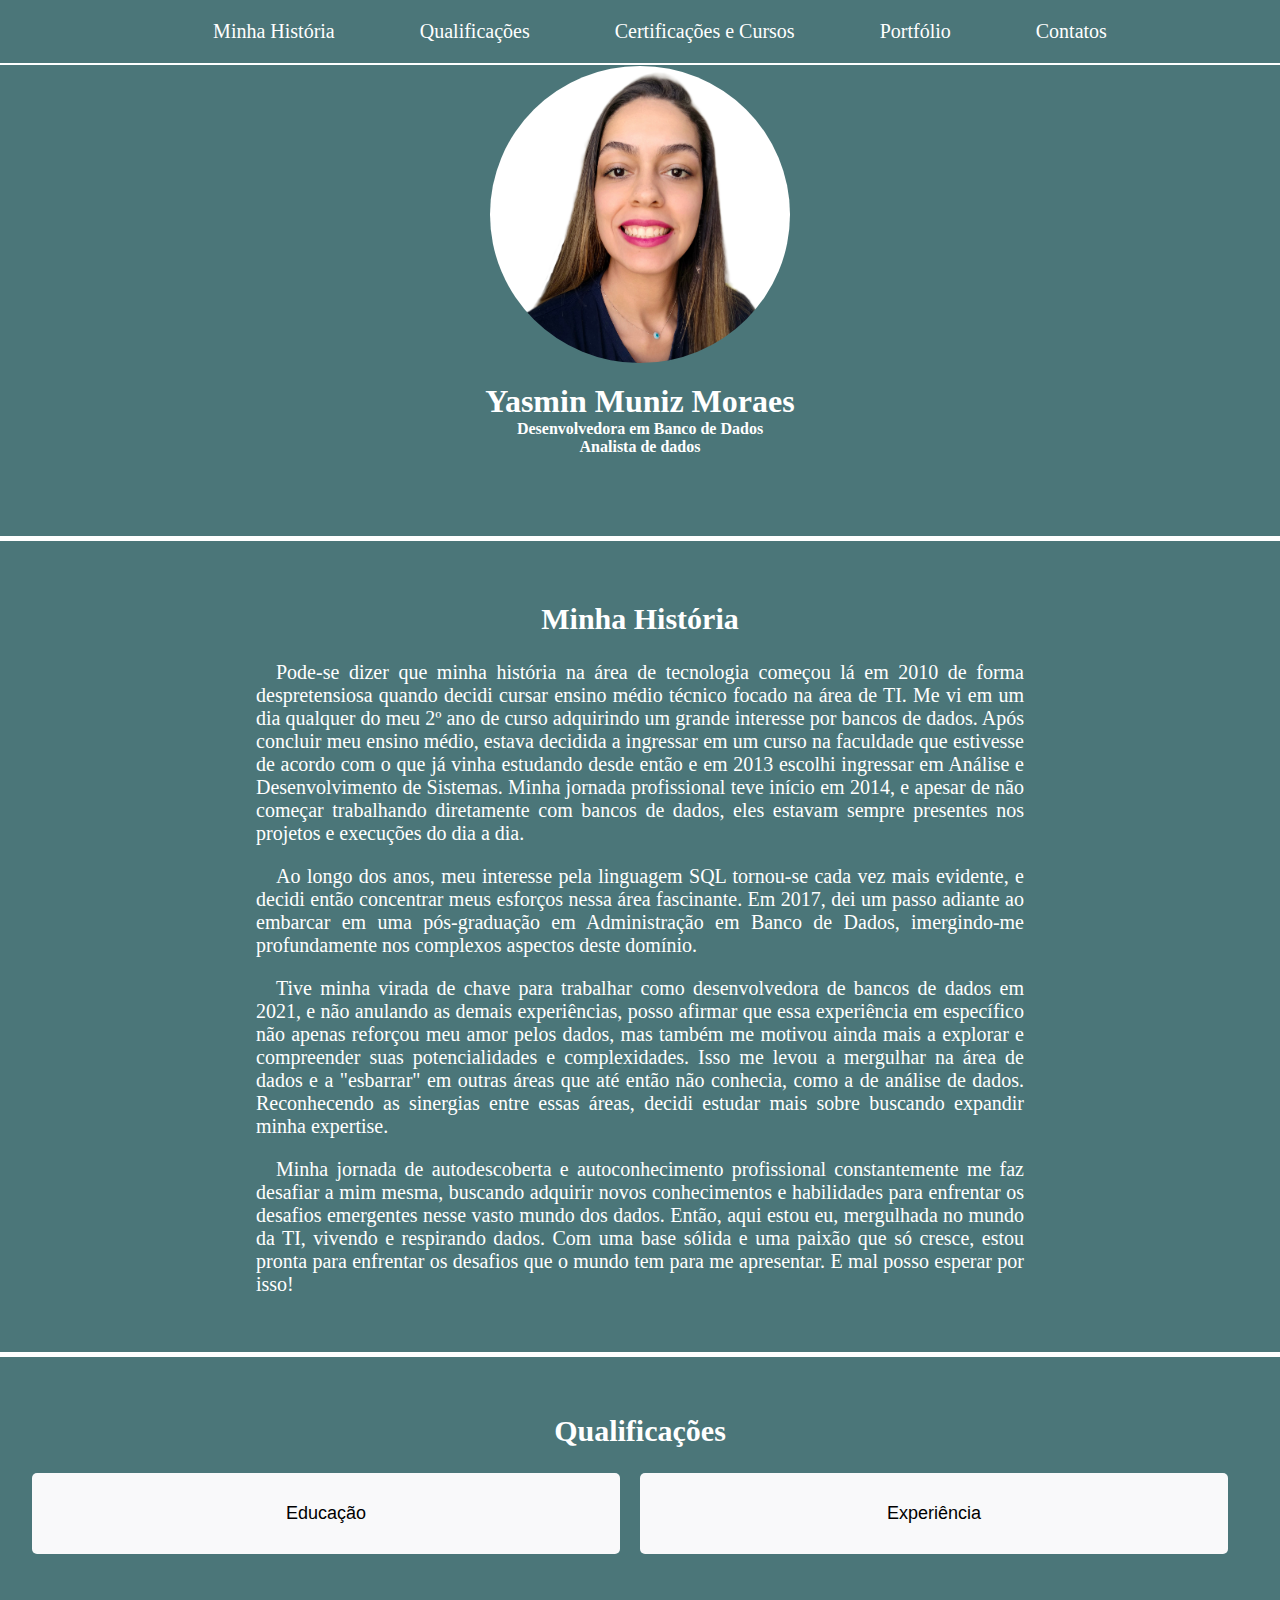
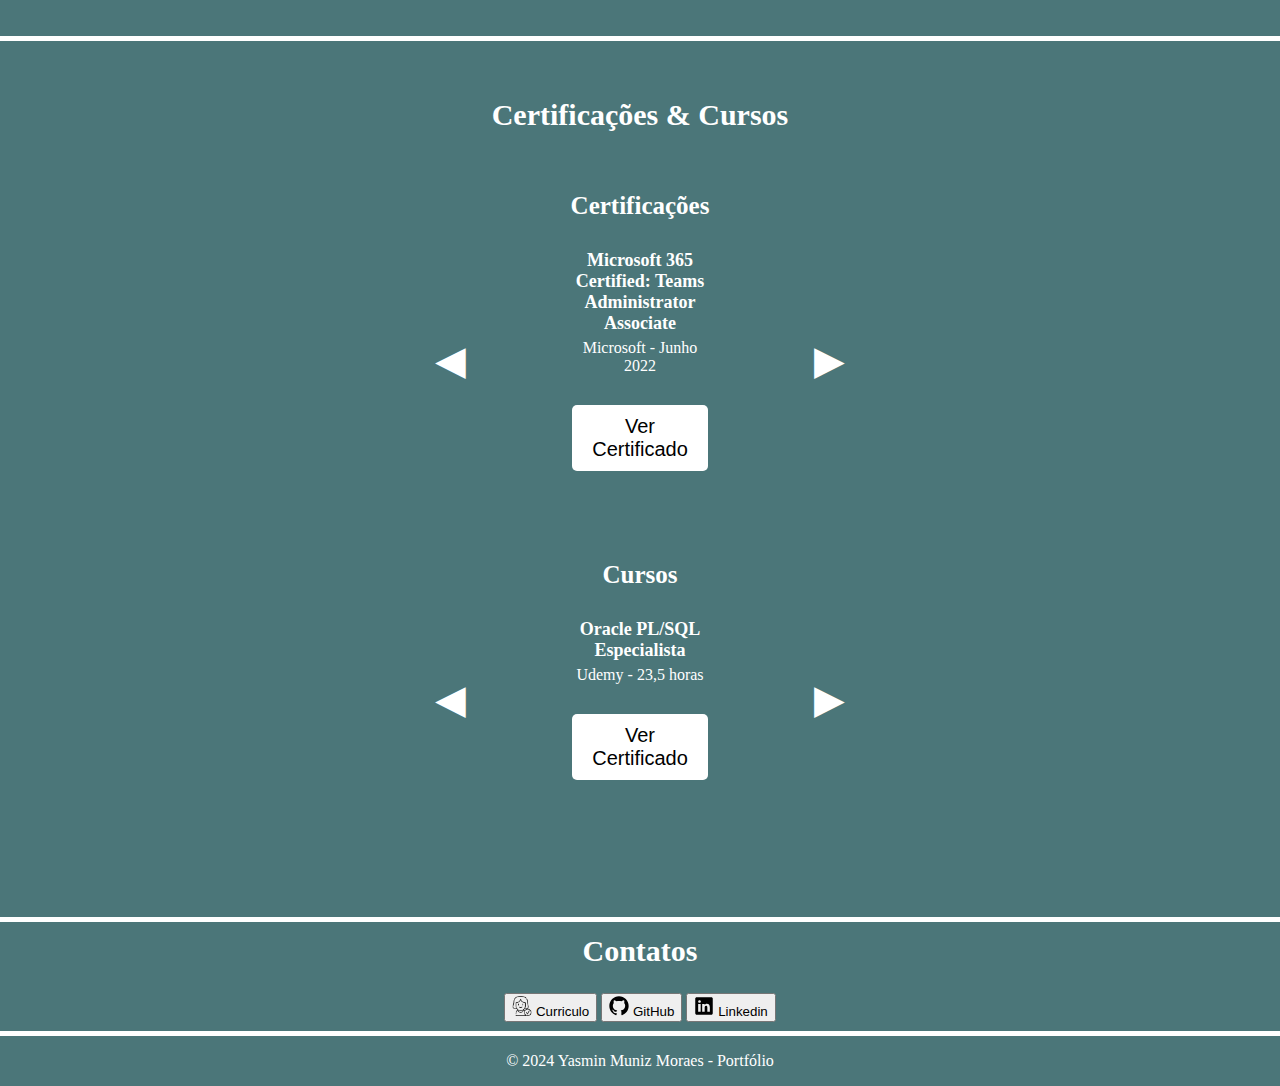
==== index.html @ 5173d624 "atualizacao 19/06/2024" ====
<!DOCTYPE html>
<html lang="pt-br">
        <head>
            <script src="script.js"></script>
            <link rel="stylesheet" href="animacao.css">
            <link rel="stylesheet" href="https://cdnjs.cloudflare.com/ajax/libs/font-awesome/6.0.0-beta3/css/all.min.css" integrity="sha384-gUD6e8Ztd3Axp4uprLsNLVVBzI1jEEXzrJEy5ZZBmKib8L1O6j3kQTVusPpF0rtX" crossorigin="anonymous">
            <meta charset="UTF-8">
            <meta name="viewport" content="width=device-width, initial-scale=1.0">
            <title>Yasmin Muniz - Portfólio</title>
        </head>
        <body> 
            <header>
                <img src="Imagens/fotoperfil.jpg" alt="Foto de Perfil">
                <h1>Yasmin Muniz Moraes</h1> 
                <p> <b> Desenvolvedora em Banco de Dados </b></p>
                <p> <b> Analista de dados </b></p>
            </header>

            

                        <!-- MENU TOPO -->
                <nav id="navbar">
                    <a href="#about">Minha História</a>
                    <a href="#qualificacoes">Qualificações</a>
                    <a href="#certificados_cursos">Certificações e Cursos</a>
                    <a href="#portfolio">Portfólio</a>
                    <a href="#contact">Contatos</a> 
                </nav>
            <section>
            </section>


                <!-- PAGINA INICIAL -->
            <section id="about">
                <div class="about-wrapper">
                    <h2>Minha História</h2>
                    <p>Pode-se dizer que minha história na área de tecnologia começou lá em 2010 de forma despretensiosa quando decidi cursar ensino médio técnico focado na área de TI. Me vi em um dia qualquer do meu 2º ano de curso adquirindo um grande interesse por bancos de dados. Após concluir meu ensino médio, estava decidida a ingressar em um curso na faculdade que estivesse de acordo com o que já vinha estudando desde então e em 2013 escolhi ingressar em Análise e Desenvolvimento de Sistemas. Minha jornada profissional teve início em 2014, e apesar de não começar trabalhando diretamente com bancos de dados, eles estavam sempre presentes nos projetos e execuções do dia a dia.</p>
                    <p>Ao longo dos anos, meu interesse pela linguagem SQL tornou-se cada vez mais evidente, e decidi então concentrar meus esforços nessa área fascinante. Em 2017, dei um passo adiante ao embarcar em uma pós-graduação em Administração em Banco de Dados, imergindo-me profundamente nos complexos aspectos deste domínio.</p>
                    <p>Tive minha virada de chave para trabalhar como desenvolvedora de bancos de dados em 2021, e não anulando as demais experiências, posso afirmar que essa experiência em específico não apenas reforçou meu amor pelos dados, mas também me motivou ainda mais a explorar e compreender suas potencialidades e complexidades. Isso me levou a mergulhar na área de dados e a "esbarrar" em outras áreas que até então não conhecia, como a de análise de dados. Reconhecendo as sinergias entre essas áreas, decidi estudar mais sobre buscando expandir minha expertise.</p>
                    <p>Minha jornada de autodescoberta e autoconhecimento profissional constantemente me faz desafiar a mim mesma, buscando adquirir novos conhecimentos e habilidades para enfrentar os desafios emergentes nesse vasto mundo dos dados. Então, aqui estou eu, mergulhada no mundo da TI, vivendo e respirando dados. Com uma base sólida e uma paixão que só cresce, estou pronta para enfrentar os desafios que o mundo tem para me apresentar. E mal posso esperar por isso!</p>
                 </div>
            </section>
        

    
            <!-- QUALIFICACOES -->
            <section id="qualificacoes"> 
                <h2>Qualificações</h2>
                <div class="botoes-container">
                    <button class="botao-educacional" onclick="toggleEducacao()">Educação</button>
                    <button class="botao-experiencia" onclick="toggleExperiencia()">Experiência</button>
                </div>
                <div id="conteudo-educacao" style="display: none;">
                    <div class="qualificacoes-container">
                        <h3> <li>Pós Graduação em Administração em Banco de Dados</li></h3>
                        <h4><span>Universidade Estácio de Sá | 2017 – 2019</span></h4>
                    </div>
                    <div class="qualificacoes-container">
                        <h3> <li>Ensino Superior em Análise e Desenvolvimento de Sistemas</li></h3>
                        <h4><span>Universidade Estácio de Sá | 2013 – 2015</span></h4>
                    </div>
                    <div class="qualificacoes-container">
                        <h3> <li>Ensino Médio em Técnico em Informática</li></h3>
                        <h4><span>Colégio Luso Carioca | 2010 – 2012</span></h4>
                    </div>
                </div>     
                <!-- Conteúdo da Experiência -->
                <div id="conteudo-experiencia" style="display: none;">
                    <div class="qualificacoes-container"> 
                        <h3> Analista de Banco de Dados </h3>
                        <h4><span>Confitec | Março 2021 até o presente</span></h4>
                            
                        <ul>
                            <p>
                                Atuo na área de projetos, realizando a manutenção e/ou criação de tabelas, relacionamentos, scripts SQL/PL-SQL e T-SQL, análises para melhoria de desempenho dos processos, transferência de dados entre bases (Oracle x SQL Server), versionamento de scripts para as atualizações da base de dados em ambientes de homologação/produção que são realizadas através de chamados criados no Service Manager dos clientes e criação de documentos para melhorias do processos internos ou para passagem de conhecimento do projeto em si.
                            </p>
                        </ul>
                    </div>            
                    <div class="qualificacoes-container">
                        <h3>Analista de Banco de Dados</h3>
                        <h4><span>Fadami | Setembro 2019 até Março 2021</span></h4>
                        <ul>
                            <p>
                                Realizei levantamento e mapeamento de requisitos e entidades baseando-se na regra de negócio,
                                modelagem do banco, manutenção e criação de tabelas e relacionamentos, manutenção e criação de 
                                scripts SQL/T-SQL, criação e permissão de usuários, backup, restore e comparação entre bases 
                                de dados, gerenciamento de scripts de atualizações de base para ambientes de homologação/produção,
                                testes de utilização do software e validação de requisitos desenvolvidos, suporte aos usuários 
                                dos projetos em âmbito de homologação.
                            </p>
                        </ul>
                    </div> 

                    <div class="qualificacoes-container">
                        <h3>Consultora Técnica</h3>
                        <h4><span>Tecnoarte | Setembro 2018 até Setembro 2019</span></h4>
                        <ul>
                            <p>
                                Atuei como consultora de implantação do sistema e em projetos de reestruturação, participando nas tomadas de decisão com o PMO, realizando o mapeamento de fluxo de processos para uma melhor adequação do sistema à rotina de trabalho do cliente, ministrando treinamentos sobre a funcionalidade do mesmo e realizando criações de dashboard e relatórios pelo software MyBi para uma melhor tomada de decisão da empresa.
                            </p>
                        </ul>
                    </div> 

                    <div class="qualificacoes-container">
                        <h3>Estagiária de TI</h3>
                        <h4><span>Polícia Federal do Estado do RJ | Maio 2018 até Setembro 2018</span></h4>
                        <ul>
                            <p>
                                Atuei realizando auxílio em atividades de apoio aos Peritos Criminais na realização de exames em computadores, dispositivos, redes e sistemas. Em paralelo, auxíliei projeto desenvolvido na linguagem Java que para permitir a otimização dos trabalhos realizados pela equipe.
                            </p>
                        </ul>
                    </div> 

                    <div class="qualificacoes-container">
                        <h3>Analista de Suporte</h3>
                        <h4><span>PDVNet Inteligência em Sistemas | Maio 2014 até Agosto 2016</span></h4>
                        <ul>
                            <p>
                                Atuei com a realização de suporte ao cliente via telefone e remotamente, solucionando problemas e dúvidas dos mesmos, atuando com o sistema da empresa (PDV e o seu sistema interno), sistema de atendimento remoto e banco de dados SQL Server 2008, 2012 e 2014.
                                Criação de ambiente para teste de software a fim de solucionar um problema ou encaminhá-los para o desenvolvimento.
                                Conhecimentos adquiridos na parte da Área Fiscal de uma empresa voltada para o comércio ( NF, NFE, NFCE, DP, Faturamento, Impressoras Fiscais/ Não Fiscais/ Normais/ Etiqueta .. ETC).
                            </p>
                        </ul>
                    </div>
                    <div class="qualificacoes-container">
                        <h3>Analista de Suporte</h3>
                        <h4><span>Defensoria Pública do Estado do RJ | Junho 2012 até Dezembro 2012</span></h4>
                        <ul>
                            <p>
                               Atuei com gerenciamento e extração de dados de planilhas para a alimentação do sistema interno da empresa, atuando também com o suporte de montagem de computadores.
                        </ul>
                    </div>
                </div>
            </section>
    
    
    
            <!-- CERTIFICACOES E CURSOS -->
            <!-- Limpar floats -->
            <div style="clear: both;"></div>
            <section id="certificados_cursos">
                <h2>Certificações & Cursos</h2> 
                <div id="certificados-cursos">
                
                    
                    <div class="certificados"> 
                        <h3>Certificações</h3>
                        <div class="certificados1">     
                            <button class="cert-prev">&#9664;</button>
                            
                        
                            <div class="certificado">
                                <h4>Microsoft 365 Certified: Teams Administrator Associate</h4>
                                <p>Microsoft - Junho 2022</p>
                                <button class="ver-certificado" onclick="window.open('Certificados/Credencial_MS700.pdf')">Ver Certificado</button>
                            </div>                            
                            <div class="certificado">
                                <h4>Microsoft Certified: Azure Fundamentals</h4>
                                <p>Microsoft - Março 2021</p>
                                <button class="ver-certificado" onclick="window.open('Certificados/Credencial_AZ900.pdf')">Ver Certificado</button>
                            </div> 
                            <button class="cert-next">&#9654;</button>
                        </div>
                    </div>
                
                    <div class="cursos">  
                        <h3>Cursos</h3>
                        <div class="cursos1">
                            <button class="curso-prev">&#9664;</button> 
                            <div class="curso">
                                <h4>Oracle PL/SQL Especialista</h4>
                                <p>Udemy - 23,5 horas</p>
                                <button class="ver-certificado" onclick="window.open('Cursos/Oracle plsql.pdf')">Ver Certificado</button>
                            </div>
                            <div class="curso">
                                <h4>Introdução à Cloud Computing & Azure</h4>
                                <p>WomakersCode</p>
                                <button class="ver-certificado" onclick="window.open('Cursos/Introd_Cloud_Computing&Azure.pdf')">Ver Certificado</button>
                            </div>
                            <div class="curso">
                                <h4>Aprendendo SQL</h4>
                                <p>OraMaster - 24 horas</p>
                                <button class="ver-certificado" onclick="window.open('Cursos/Aprendendo SQL.pdf')">Ver Certificado</button>
                            </div>
                            <div class="curso">
                                <h4>Oracle 12c PL/SQL Fundamentos</h4>
                                <p>Trainning - 32 horas</p>
                                <button class="ver-certificado" onclick="window.open('Cursos/certificado_plsql_oracle.pdf')">Ver Certificado</button>
                            </div>
                            <div class="curso">
                                <h4>LGPD</h4>
                                <p>Udemy - 7,5 horas</p>
                                <button class="ver-certificado" onclick="window.open('Cursos/LGPD.pdf')">Ver Certificado</button>
                            </div>
                            <div class="curso">
                                <h4>Microsoft Azure Data Fundamentals (DP-900)</h4>
                                <p>Ka Solution - 8 horas</p>
                                <button class="ver-certificado" onclick="window.open('Cursos/Microsoft Azure dp900.pdf')">Ver Certificado</button>
                            </div>
                            <div class="curso">
                                <h4>MySql</h4>
                                <p>Curso em Video - 40 horas</p>
                                <button class="ver-certificado" onclick="window.open('Cursos/Mysql- Curso em Video.pdf')">Ver Certificado</button>
                            </div>
                            <div class="curso">
                                <h4>Linguagem SQL</h4>
                                <p>SoftBlue - 20 horas</p>
                                <button class="ver-certificado" onclick="window.open('Cursos/sql softblue.pdf')">Ver Certificado</button>
                            </div>
                            <div class="curso">
                                <h4>Introdução à Ciência de Dados</h4>
                                <p>Data Science Academy - 8 horas</p>
                                <button class="ver-certificado" onclick="window.open('Cursos/Introdução Ciencia de Dados.pdf')">Ver Certificado</button>
                            </div> 
                            <div class="curso">
                                <h4>Modelagem, MySql e Postgree</h4>
                                <p>Coti Informática - 30 horas</p>
                                <button class="ver-certificado" onclick="window.open('Cursos\Oracle plsql- Especialista do basico ao avançado 2022.pdf')">Ver Certificado</button>
                            </div> 
                            <button class="curso-next">&#9654;</button>
                        </div>
                    </div>
                </div>
            </section>



            <!-- CONTATOS -->
            <section id="contact">
                <h2>Contatos</h2> 
            
            <button onclick="window.open('Curriculo/Yasmin_Muniz.pdf', '_blank')" class="group flex justify-center p-2 rounded-md drop-shadow-xl bg-gradient-to-r from-gray-800 to-black text-white font-semibold hover:translate-y-3 transition-all duration-500 hover:from-[#331029] hover:to-[#310413] animate-hover-opacity" style="overflow: hidden;">
                    <img src="Imagens/aprovado.png" alt="Ícone de PDF" class="w-5 mr-2" style="width: 20px; height: 20px;">
                    <span class="absolute opacity-0 group-hover:opacity-100 group-hover:text-gray-700 group-hover:text-sm group-hover:-translate-y-10 duration-700">Curriculo</span>
                </button>
        
                
                <button onclick="window.open('https://github.com/yasmin-muniz', '_blank')" class="group flex justify-center p-2 rounded-md drop-shadow-xl bg-gradient-to-r from-gray-800 to-black text-white font-semibold hover:translate-y-3 transition-all duration-500 hover:from-[#331029] hover:to-[#310413] animate-hover-opacity" style="overflow: hidden;">
                    <svg class="w-5" viewBox="0 0 15 15" fill="none" xmlns="http://www.w3.org/2000/svg" width="20" height="20">
                        <path d="M7.49933 0.25C3.49635 0.25 0.25 3.49593 0.25 7.50024C0.25 10.703 2.32715 13.4206 5.2081 14.3797C5.57084 14.446 5.70302 14.2222 5.70302 14.0299C5.70302 13.8576 5.69679 13.4019 5.69323 12.797C3.67661 13.235 3.25112 11.825 3.25112 11.825C2.92132 10.9874 2.44599 10.7644 2.44599 10.7644C1.78773 10.3149 2.49584 10.3238 2.49584 10.3238C3.22353 10.375 3.60629 11.0711 3.60629 11.0711C4.25298 12.1788 5.30335 11.8588 5.71638 11.6732C5.78225 11.205 5.96962 10.8854 6.17658 10.7043C4.56675 10.5209 2.87415 9.89918 2.87415 7.12104C2.87415 6.32925 3.15677 5.68257 3.62053 5.17563C3.54576 4.99226 3.29697 4.25521 3.69174 3.25691C3.69174 3.25691 4.30015 3.06196 5.68522 3.99973C6.26337 3.83906 6.8838 3.75895 7.50022 3.75583C8.1162 3.75895 8.73619 3.83906 9.31523 3.99973C10.6994 3.06196 11.3069 3.25691 11.3069 3.25691C11.7026 4.25521 11.4538 4.99226 11.3795 5.17563C11.8441 5.68257 12.1245 6.32925 12.1245 7.12104C12.1245 9.9063 10.4292 10.5192 8.81452 10.6985C9.07444 10.9224 9.30633 11.3648 9.30633 12.0413C9.30633 13.0102 9.29742 13.7922 9.29742 14.0299C9.29742 14.2239 9.42828 14.4496 9.79591 14.3788C12.6746 13.4179 14.75 10.7025 14.75 7.50024C14.75 3.49593 11.5036 0.25 7.49933 0.25Z" fill="currentColor" fill-rule="evenodd" clip-rule="evenodd"></path>
                    </svg>
                    <span class="absolute opacity-0 group-hover:opacity-100 group-hover:text-gray-700 group-hover:text-sm group-hover:-translate-y-10 duration-700">GitHub</span>
                </button>
            

                <button onclick="window.open('https://www.linkedin.com/in/yasminmmoraes/', '_blank')" class="group relative flex justify-center items-center p-2 rounded-md drop-shadow-xl bg-[#0077b5] from-gray-800 text-white font-semibold hover:translate-y-3 hover:rounded-[50%] transition-all duration-500 hover:from-[#331029] hover:to-[#310413] animate-hover-opacity" style="overflow: hidden;">
                    <svg class="w-5 h-5 fill-current text-white" viewBox="0 0 512 512" xmlns="http://www.w3.org/2000/svg" width="20" height="20">
                        <path d="M444.17 32H70.28C49.85 32 32 46.7 32 66.89v374.72C32 461.91 49.85 480 70.28 480h373.78c20.54 0 35.94-18.21 35.94-38.39V66.89C480.12 46.7 464.6 32 444.17 32zm-273.3 373.43h-64.18V205.88h64.18zM141 175.54h-.46c-20.54 0-33.84-15.29-33.84-34.43 0-19.49 13.65-34.42 34.65-34.42s33.85 14.82 34.31 34.42c-.01 19.14-13.31 34.43-34.66 34.43zm264.43 229.89h-64.18V296.32c0-26.14-9.34-44-32.56-44-17.74 0-28.24 12-32.91 23.69-1.75 4.2-2.22 9.92-2.22 15.76v113.66h-64.18V205.88h64.18v27.77c9.34-13.3 23.93-32.44 57.88-32.44 42.13 0 74 27.77 74 87.64z"/>
                    </svg>
                    <span class="absolute opacity-0 group-hover:opacity-100 group-hover:text-gray-700 group-hover:text-sm group-hover:-translate-y-10 duration-700">Linkedin</span>
                </button>
            </section>


            <footer>
                <p>&copy; 2024 Yasmin Muniz Moraes - Portfólio</p>
            </footer>
        </body>
</html>
---- animacao.css ----
/*BACKGROUND*/
body {
    font-family: Open Sans;
    margin: 0;
    padding: 0;
    box-sizing: border-box;
    background-color: #4b7679; /* COR DO FUNDA DAS QUALIFICAÇÕES */  
    color: #ffffff;/* COR DA LETRA DO MENU */
    
}

header {
    background-color: #4b7679; /* COR DO FUNDO DA FOTO */
    color: #ffffff; /* COR DO TEXTO DO NOME */
    text-align: center;
    padding: 1em;
    display: flex; /* Utiliza um layout flexível */
    align-items: center; /* Centraliza verticalmente os itens */
    flex-direction: column; /* Coloca os itens em coluna */
    margin-top: 50px; /* Adiciona espaço acima do cabeçalho */
}

/* TAMANHO DA FOTO DE PERFIL */
header img { 
    border-radius: 50%; /* Adiciona borda arredondada à imagem */
    max-width: 300px; /* Largura máxima da imagem (dobro) */
    max-height: 300px; /* Altura máxima da imagem (dobro) */
    margin-bottom: 20px; /* Adiciona espaço abaixo da imagem */
    display: flex;
    flex-wrap: wrap;
}

#navbar {
    position: fixed;
    top: 0;
    left: 0;
    width: 100%;
    background-color: #4b7679; /* COR DO FUNDO DO MENU */
    text-align: center;
    padding: 1em;
    z-index: 1000; /* Para garantir que o menu fique acima de outros elementos */
    transition: top 0.3s; /* Adiciona uma transição suave */
    border-bottom: 2px solid white; /* Adiciona uma borda branca na parte inferior */
    font-size: 20px; /* Tamanho da fonte */
}
nav a {
    color: #ffffff;/* COR DA LETRA DO MENU */
    text-decoration: none;
    padding: 0.5em 1em;
    margin: 0 1em;
}


#navbar.hidden {
    top: -100px; /* Move o menu para cima, escondendo-o */
}

/* MENU */

h1, p {
    margin: 0; /* Remove as margens padrão para garantir o alinhamento correto */
}

h2 {
    font-size: 30px; /* Tamanho da fonte do título das seções */
}

h3 {
    font-size: 22px; /* Tamanho da fonte do título das seções */
}

h4 {
    font-size: 17px; /* Tamanho da fonte do título das seções */
}

h3, h4 {
    margin: 0; /* Remove as margens padrão para garantir o alinhamento correto */
}

section {
    padding: 2em;
    border-bottom: 5px solid #ffffff; /* Borda para separar as seções */
    text-align: center; /* Centralizar o texto */
}

.container {
    width: 90%;
    margin: 0 auto; /* Centralizar o conteúdo */
    padding: 20px;
}

/* Layout flexível dentro de uma seção */
.section-container {
    display: flex;
    flex-wrap: wrap;
    justify-content: space-between;
}



#about {
    text-align: center; /* Centraliza o texto dentro da seção */
    font-size: 18px; /* Ajusta o tamanho do texto */
    border-bottom: 5px solid #ffffff; /* Borda na parte inferior */
    padding: 2em 0; /* Adiciona padding apenas na parte superior e inferior */
}

.about-wrapper {
    margin: 0 20%; /* Margens esquerda e direita para centralizar */
}



#about p {
    text-align: justify; /* Alinha os parágrafos justificados */
    margin: 20px auto; /* Adiciona espaçamento entre os parágrafos e centraliza horizontalmente */
    text-indent: 1em; /* Destaca a primeira linha de cada parágrafo */
    font-size: 20px; /* Ajusta o tamanho do texto */
}




#contact {
    background-color: #4b7679; /* Define o fundo como branco */
    color: #ffffff; /* Define a cor do texto como preto */ 
    height: 45px; /* Define a altura da seção */
}

#contact h2 {
    margin-top: -20px; /* Reduz a margem superior do título */
}


.item {
    width: 48%; /* Dois itens por linha */
    margin-bottom: 20px;
}

/* Media queries para ajustar o layout em tamanhos menores de tela */
@media screen and (max-width: 768px) {
    .item {
        width: 100%; /* Um item por linha em telas menores */
    }
}

footer {
    background-color: #4b7679; /* Marrom claro */
    color: #ffffff;
    text-align: center;
    padding: 1em;
} 

   /* SESSAO QUALIFICACOES */
.qualificacoes-container p {
    text-align: justify; /* Alinha o texto à esquerda */
}
 
/* BOTOES QUALIFICACOES */
.botao-educacional, .botao-experiencia {
    display: block;
    width: 100%;
    padding: 30px;
    margin-bottom: 50px;
    background-color: #f9f9fa; /* Cor do botão */
    color: #000000; /* Cor do texto */
    border: none;
    border-radius: 5px;
    cursor: pointer;
    font-size: 18px;
}
.qualificacoes-container {
    width: 45%;
    margin-top: 0px;
    margin-right: 1%;
    padding-right: 20px;
    display: inline-block;
    vertical-align: top;
    text-align: justify;
    margin-bottom: 50px;
    font-size: 20px;
}



.qualificacoes-container h3,.qualificacoes-container h4, .qualificacoes-container span, .qualificacoes-container li {
    text-align: center; /* Alinha o texto do resumo à esquerda */
}
 
.botoes-container {
display: flex; /* Torna o contêiner um flex container */
justify-content: space-between; /* Distribui os itens horizontalmente */
margin-bottom: 0px; /* Adiciona espaço abaixo dos botões */
}
.botoes-container button {
margin-right: 20px; /* Ajuste a margem conforme necessário */
}


/* CERTIFICACOES E CURSOS */

#certificados-cursos {
    display: flex;
    flex-wrap: wrap; /* Adiciona quebra de linha conforme necessário */
    justify-content: space-around; /* Distribui os itens horizontalmente */
    margin-bottom: 50px; /* Adiciona espaço entre a seção de certificados e cursos */
}

.certificados, .cursos {
    display: flex; /* Adicionado para manter os botões e o texto alinhados verticalmente */
    flex-direction: column; /* Organiza os elementos em coluna */
    align-items: center; /* Centraliza horizontalmente */
    border: 5px solid transparent;
    border-radius: 10px;
    transition: border-color 0.3s ease;
    padding: 30px;
    margin-bottom: 20px; /* Adiciona espaço entre os certificados/cursos */
    max-width: 45%; /* Define uma largura máxima responsiva */
    flex: 1; /* Permite que os itens se expandam conforme necessário */
    text-align: center; /* Centraliza o conteúdo */
}


.certificados h3, 
.cursos h3 {
    font-size: 25px; /* Tamanho da fonte */
    margin: 0; /* Remove as margens padrão */
    margin-bottom: 30px; /* Defina o valor desejado para a margem inferior */ 
}

.certificado h4,
.curso h4 {
    font-size: 18px; /* Tamanho da fonte */
    margin-bottom: 5px; /* Adiciona espaço entre o título e o texto */
    /* Largura removida para permitir que o título seja responsivo */
}

.certificado p,
.curso p {
    margin-bottom: 30px; /* Adiciona espaço entre o texto e os botões */ 
}

    /*SETAS*/
.certificados button.cert-prev, .certificados button.cert-next, .cursos button.curso-prev, .cursos button.curso-next {
    font-size: 40px; /* Tamanho da fonte das setas */
    color: #ffffff; /* Cor das setas */
    cursor: pointer; /* Cursor do mouse em forma de mão ao passar sobre os botões */  
    border: none; /* Remove a borda dos botões */
    background-color: transparent; /* Fundo transparente para os botões */ 
    margin-right: 100px;
    margin-left: 100px;
        
        
}

.certificados button.ver-certificado, .cursos button.ver-certificado {
    font-size: 20px; /* Define o tamanho da fonte */
    padding: 10px 20px; /* Define o preenchimento interno do botão */
    background-color: #ffffff; /* Define a cor de fundo do botão */
    color: #000000; /* Define a cor do texto do botão */
    border: none; /* Remove a borda do botão */
    cursor: pointer; /* Altera o cursor ao passar sobre o botão */
    border-radius: 5px; /* Adiciona bordas arredondadas nas laterais  */
}

.certificados1, .cursos1 { 
    display: flex;     
}


/* FAZER A BORDA FICAR RGB */
@keyframes pulse {
    0% {
        border-color: #fff;
        box-shadow: 0 0 0 0 rgba(255, 255, 255, 0.7);
    }
    50% {
        border-color: #fff;
        box-shadow: 0 0 0 5px rgba(108, 124, 233, 0);
    }
    100% {
        border-color: #fff;
        box-shadow: 0 0 0 0 rgba(255, 255, 255, 0);
    }
}

.certificados:hover,
.cursos:hover {
    animation: pulse 1s infinite;
}
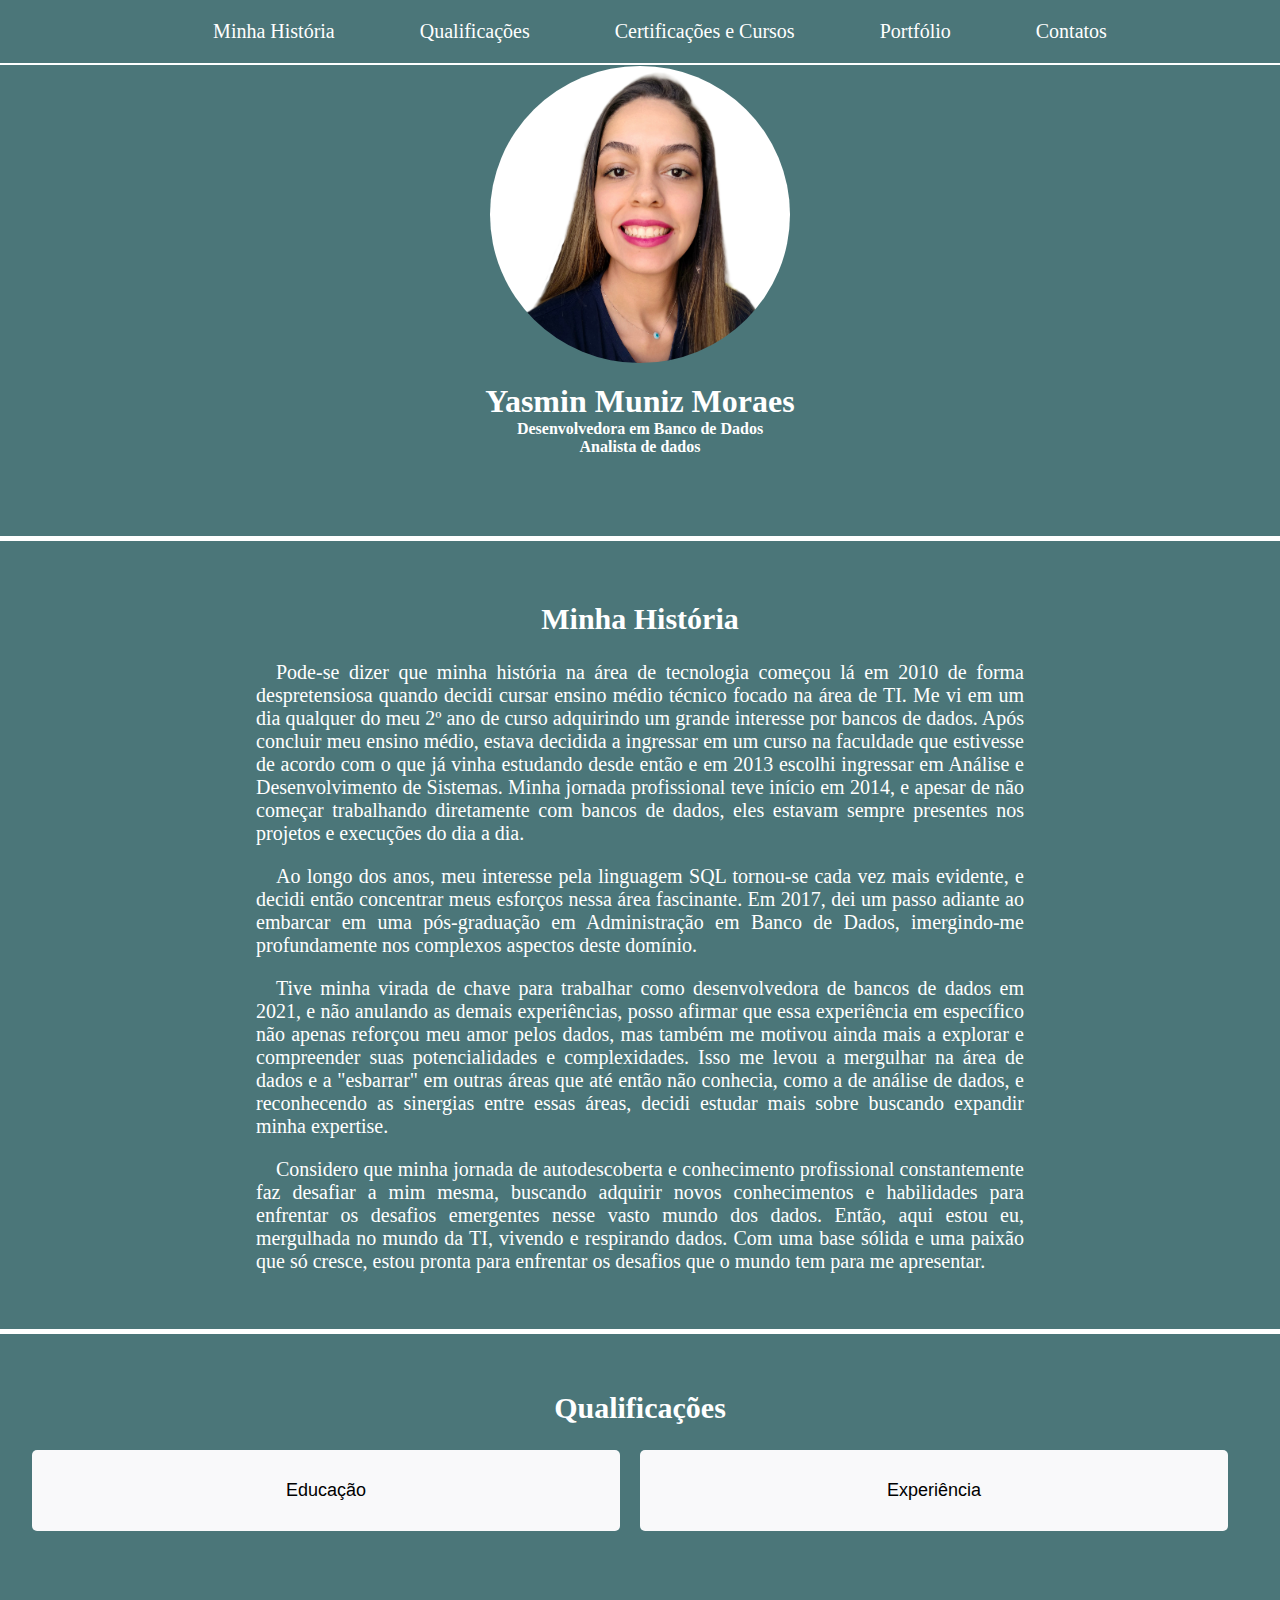
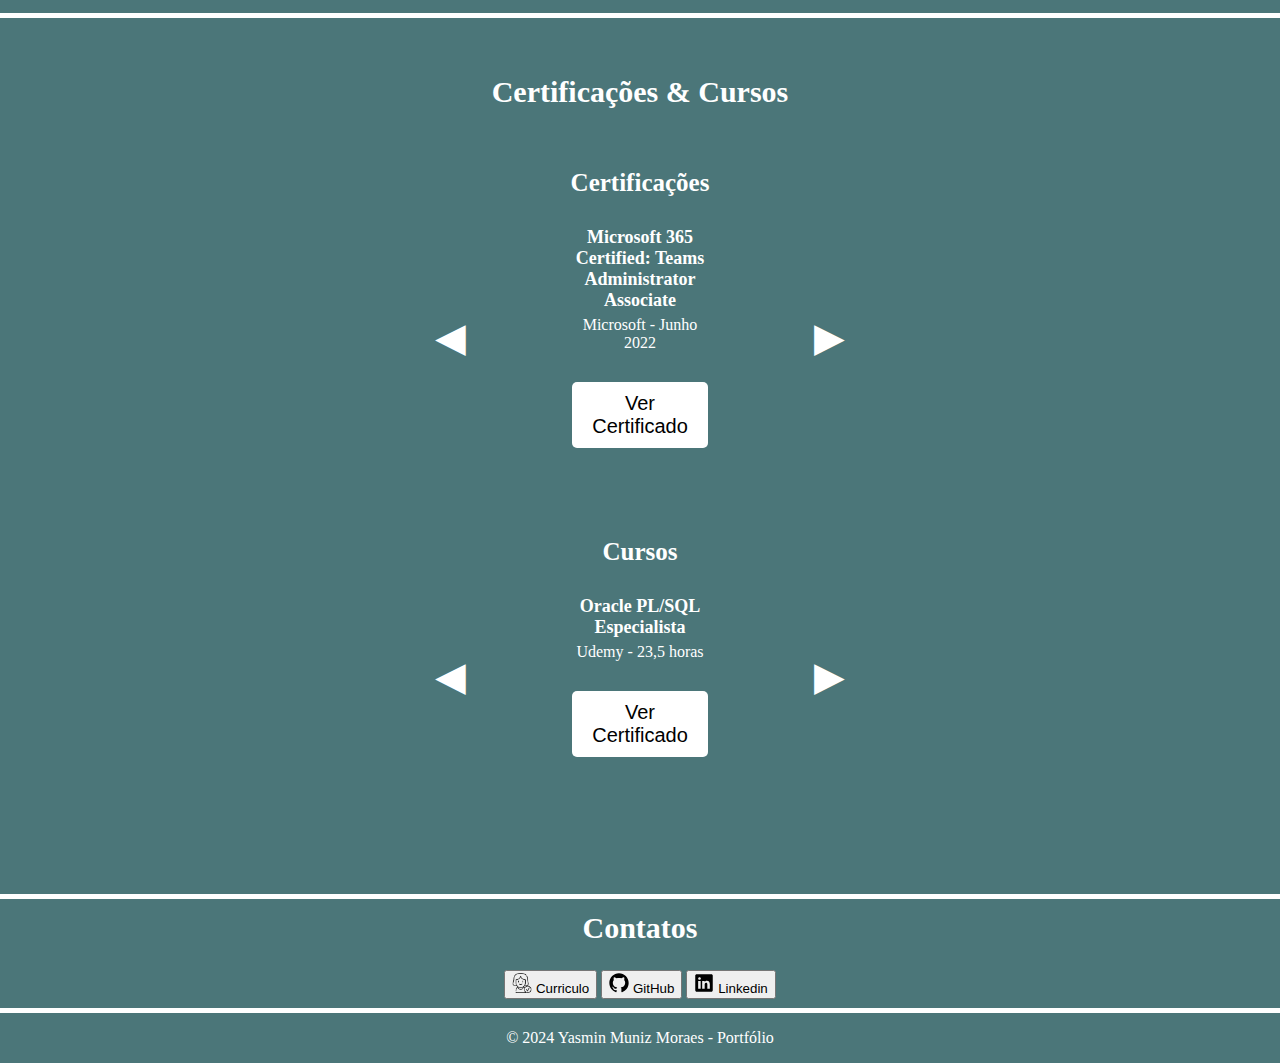
==== commit 192f5134: "atualizacao 20/06/2024" ====
--- a/index.html
+++ b/index.html
@@ -36,8 +36,8 @@
                     <h2>Minha História</h2>
                     <p>Pode-se dizer que minha história na área de tecnologia começou lá em 2010 de forma despretensiosa quando decidi cursar ensino médio técnico focado na área de TI. Me vi em um dia qualquer do meu 2º ano de curso adquirindo um grande interesse por bancos de dados. Após concluir meu ensino médio, estava decidida a ingressar em um curso na faculdade que estivesse de acordo com o que já vinha estudando desde então e em 2013 escolhi ingressar em Análise e Desenvolvimento de Sistemas. Minha jornada profissional teve início em 2014, e apesar de não começar trabalhando diretamente com bancos de dados, eles estavam sempre presentes nos projetos e execuções do dia a dia.</p>
                     <p>Ao longo dos anos, meu interesse pela linguagem SQL tornou-se cada vez mais evidente, e decidi então concentrar meus esforços nessa área fascinante. Em 2017, dei um passo adiante ao embarcar em uma pós-graduação em Administração em Banco de Dados, imergindo-me profundamente nos complexos aspectos deste domínio.</p>
-                    <p>Tive minha virada de chave para trabalhar como desenvolvedora de bancos de dados em 2021, e não anulando as demais experiências, posso afirmar que essa experiência em específico não apenas reforçou meu amor pelos dados, mas também me motivou ainda mais a explorar e compreender suas potencialidades e complexidades. Isso me levou a mergulhar na área de dados e a "esbarrar" em outras áreas que até então não conhecia, como a de análise de dados. Reconhecendo as sinergias entre essas áreas, decidi estudar mais sobre buscando expandir minha expertise.</p>
-                    <p>Minha jornada de autodescoberta e autoconhecimento profissional constantemente me faz desafiar a mim mesma, buscando adquirir novos conhecimentos e habilidades para enfrentar os desafios emergentes nesse vasto mundo dos dados. Então, aqui estou eu, mergulhada no mundo da TI, vivendo e respirando dados. Com uma base sólida e uma paixão que só cresce, estou pronta para enfrentar os desafios que o mundo tem para me apresentar. E mal posso esperar por isso!</p>
+                    <p>Tive minha virada de chave para trabalhar como desenvolvedora de bancos de dados em 2021, e não anulando as demais experiências, posso afirmar que essa experiência em específico não apenas reforçou meu amor pelos dados, mas também me motivou ainda mais a explorar e compreender suas potencialidades e complexidades. Isso me levou a mergulhar na área de dados e a "esbarrar" em outras áreas que até então não conhecia, como a de análise de dados, e reconhecendo as sinergias entre essas áreas, decidi estudar mais sobre buscando expandir minha expertise.</p>
+                    <p>Considero que minha jornada de autodescoberta e conhecimento profissional constantemente faz desafiar a mim mesma, buscando adquirir novos conhecimentos e habilidades para enfrentar os desafios emergentes nesse vasto mundo dos dados. Então, aqui estou eu, mergulhada no mundo da TI, vivendo e respirando dados. Com uma base sólida e uma paixão que só cresce, estou pronta para enfrentar os desafios que o mundo tem para me apresentar.  </p>
                  </div>
             </section>
         
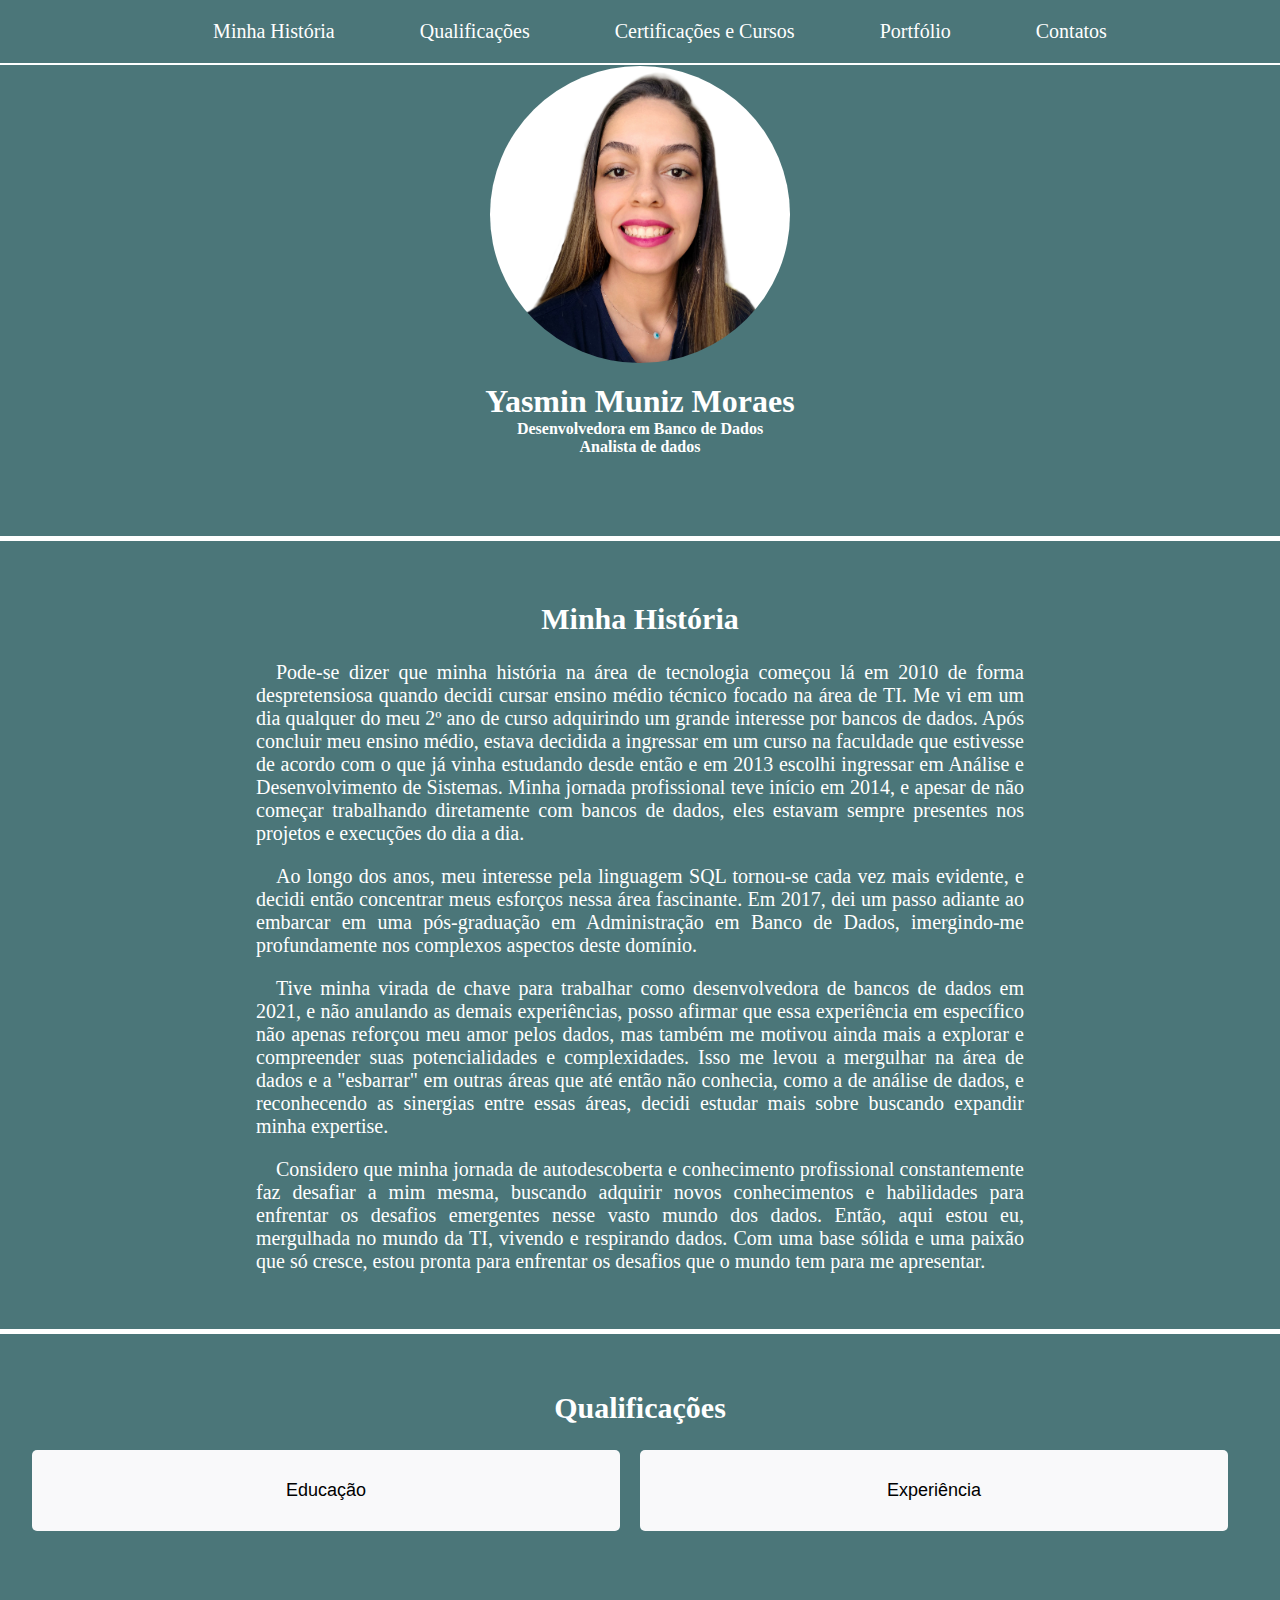
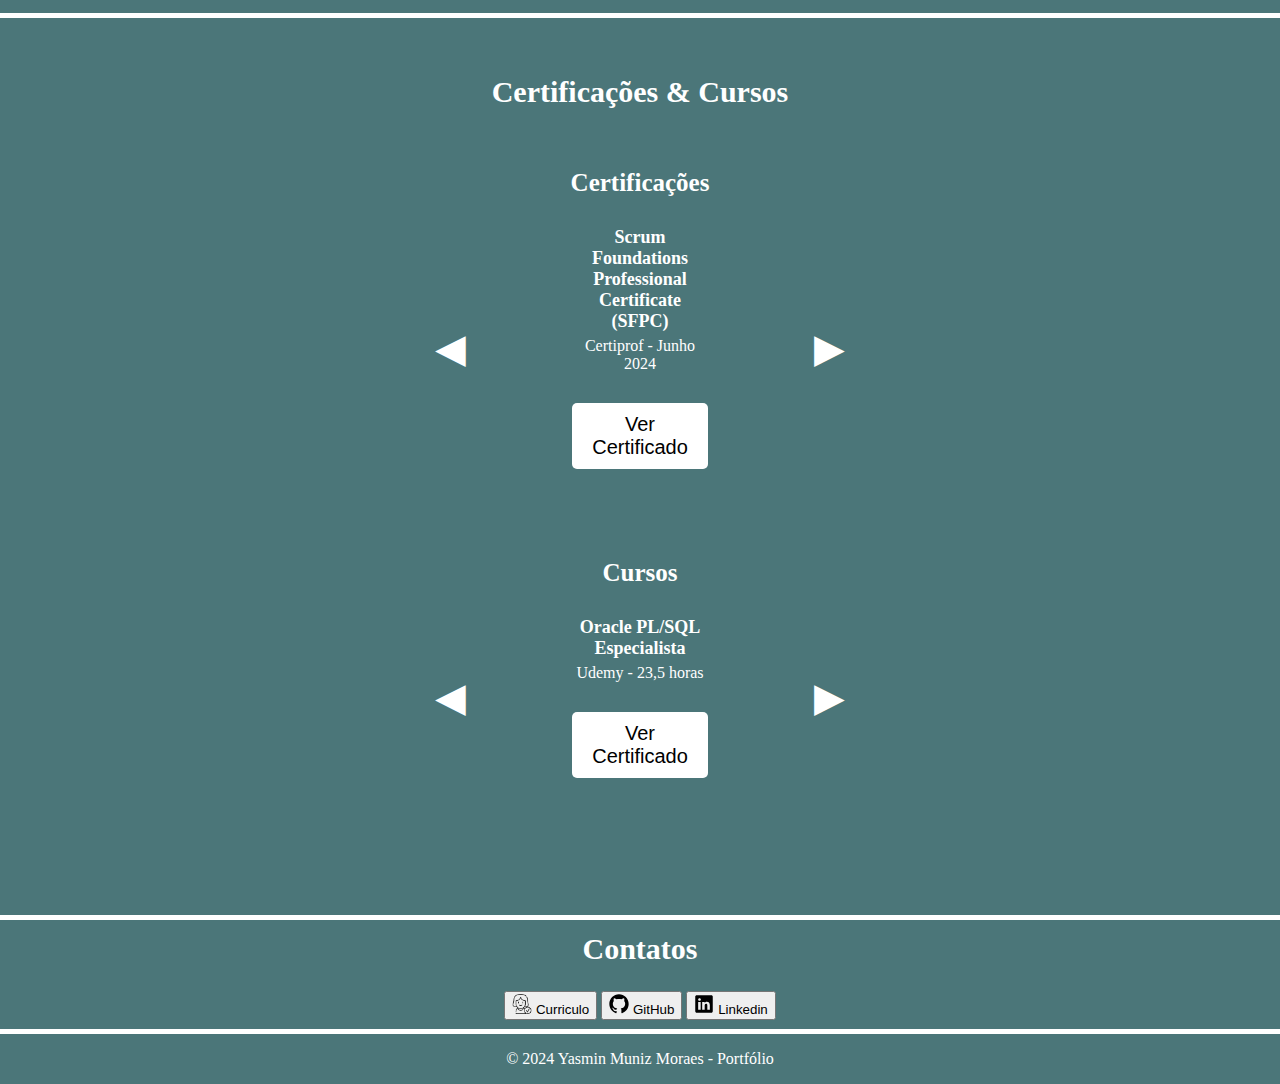
==== commit 3f2e30c5: "atualizacao 26/06/2024" ====
--- a/index.html
+++ b/index.html
@@ -148,17 +148,24 @@
                         <div class="certificados1">     
                             <button class="cert-prev">&#9664;</button>
                             
-                        
+                            <div class="certificado">
+                                <h4>Scrum Foundations Professional Certificate (SFPC)</h4>
+                                <p>Certiprof - Junho 2024</p>
+                                <button class="ver-certificado" onclick="window.open('Certificados/SFPC.pdf')">Ver Certificado</button>
+                            </div> 
+
                             <div class="certificado">
                                 <h4>Microsoft 365 Certified: Teams Administrator Associate</h4>
                                 <p>Microsoft - Junho 2022</p>
                                 <button class="ver-certificado" onclick="window.open('Certificados/Credencial_MS700.pdf')">Ver Certificado</button>
-                            </div>                            
+                            </div>  
+
                             <div class="certificado">
                                 <h4>Microsoft Certified: Azure Fundamentals</h4>
                                 <p>Microsoft - Março 2021</p>
                                 <button class="ver-certificado" onclick="window.open('Certificados/Credencial_AZ900.pdf')">Ver Certificado</button>
                             </div> 
+                            
                             <button class="cert-next">&#9654;</button>
                         </div>
                     </div>
@@ -215,7 +222,7 @@
                             <div class="curso">
                                 <h4>Modelagem, MySql e Postgree</h4>
                                 <p>Coti Informática - 30 horas</p>
-                                <button class="ver-certificado" onclick="window.open('Cursos\Oracle plsql- Especialista do basico ao avançado 2022.pdf')">Ver Certificado</button>
+                               <!--    <button class="ver-certificado" onclick="window.open('Cursos\Oracle plsql- Especialista do basico ao avançado 2022.pdf')">Ver Certificado</button> -->
                             </div> 
                             <button class="curso-next">&#9654;</button>
                         </div>
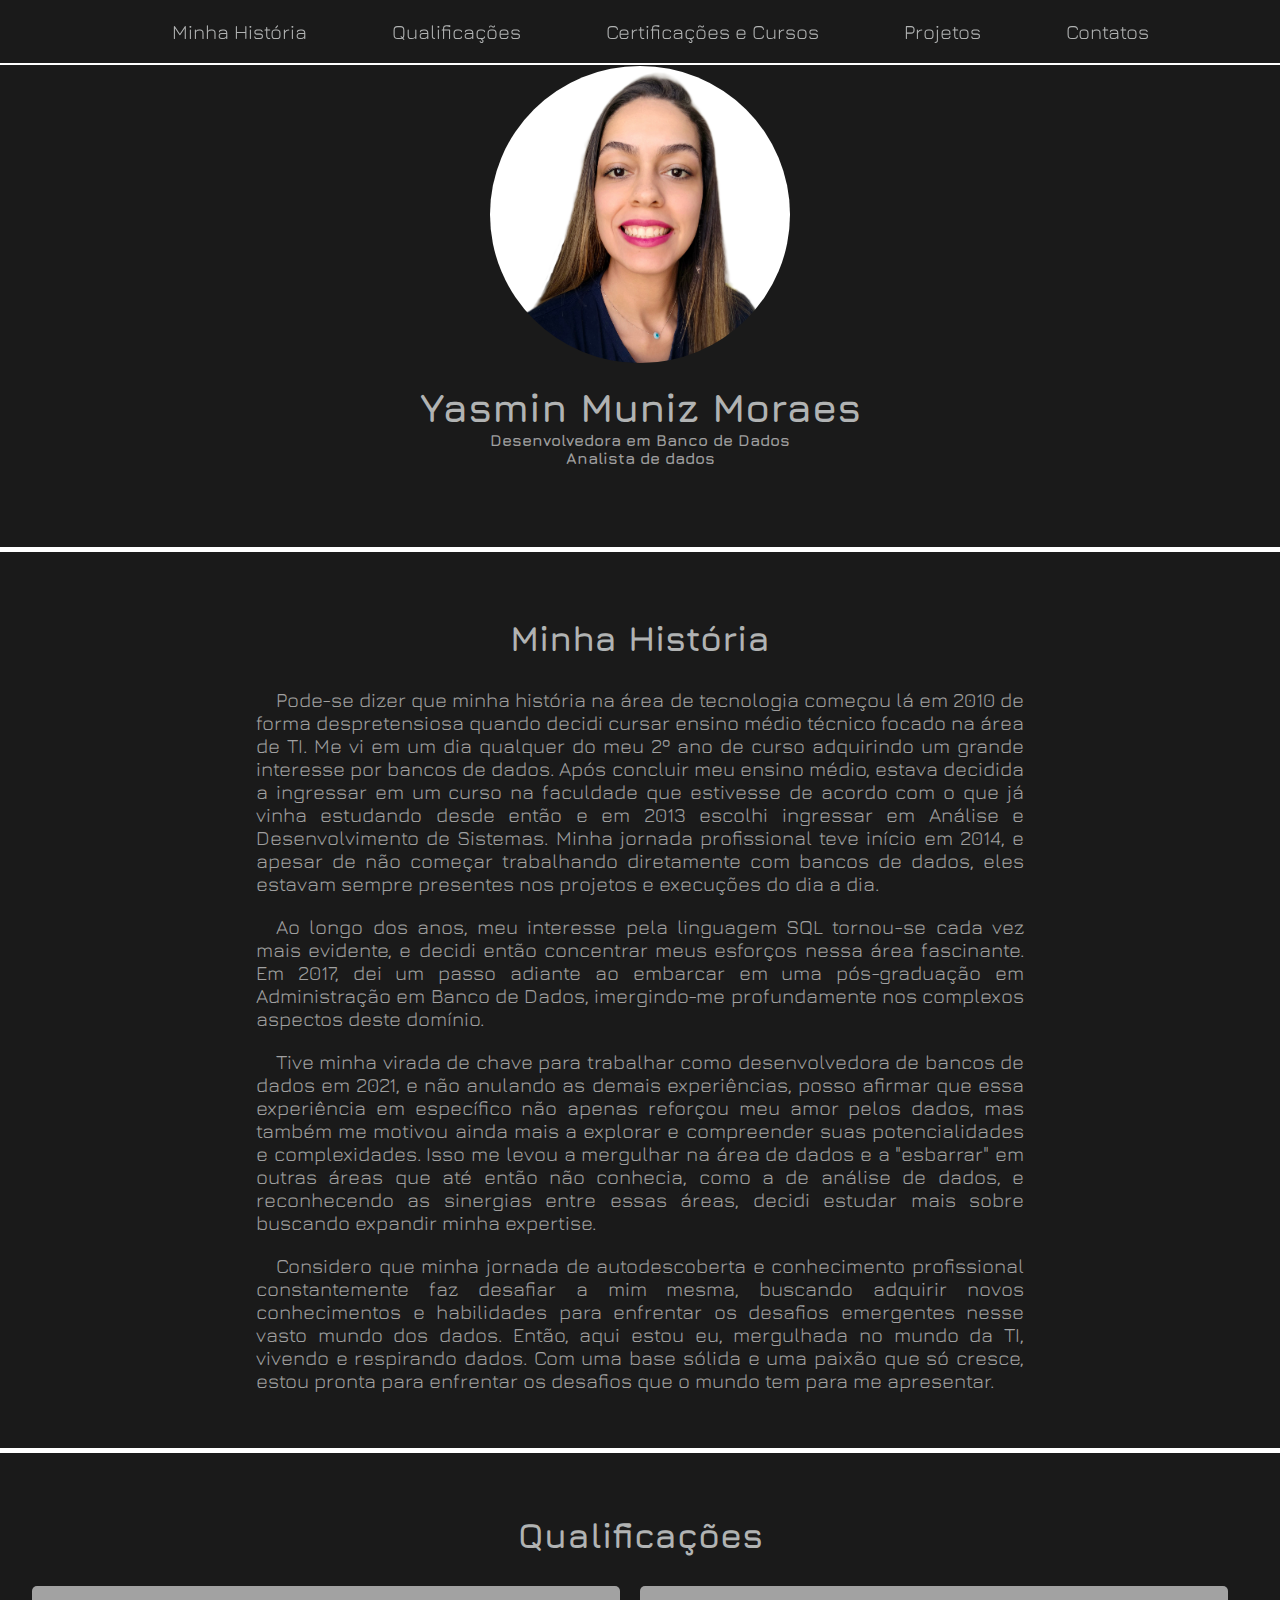
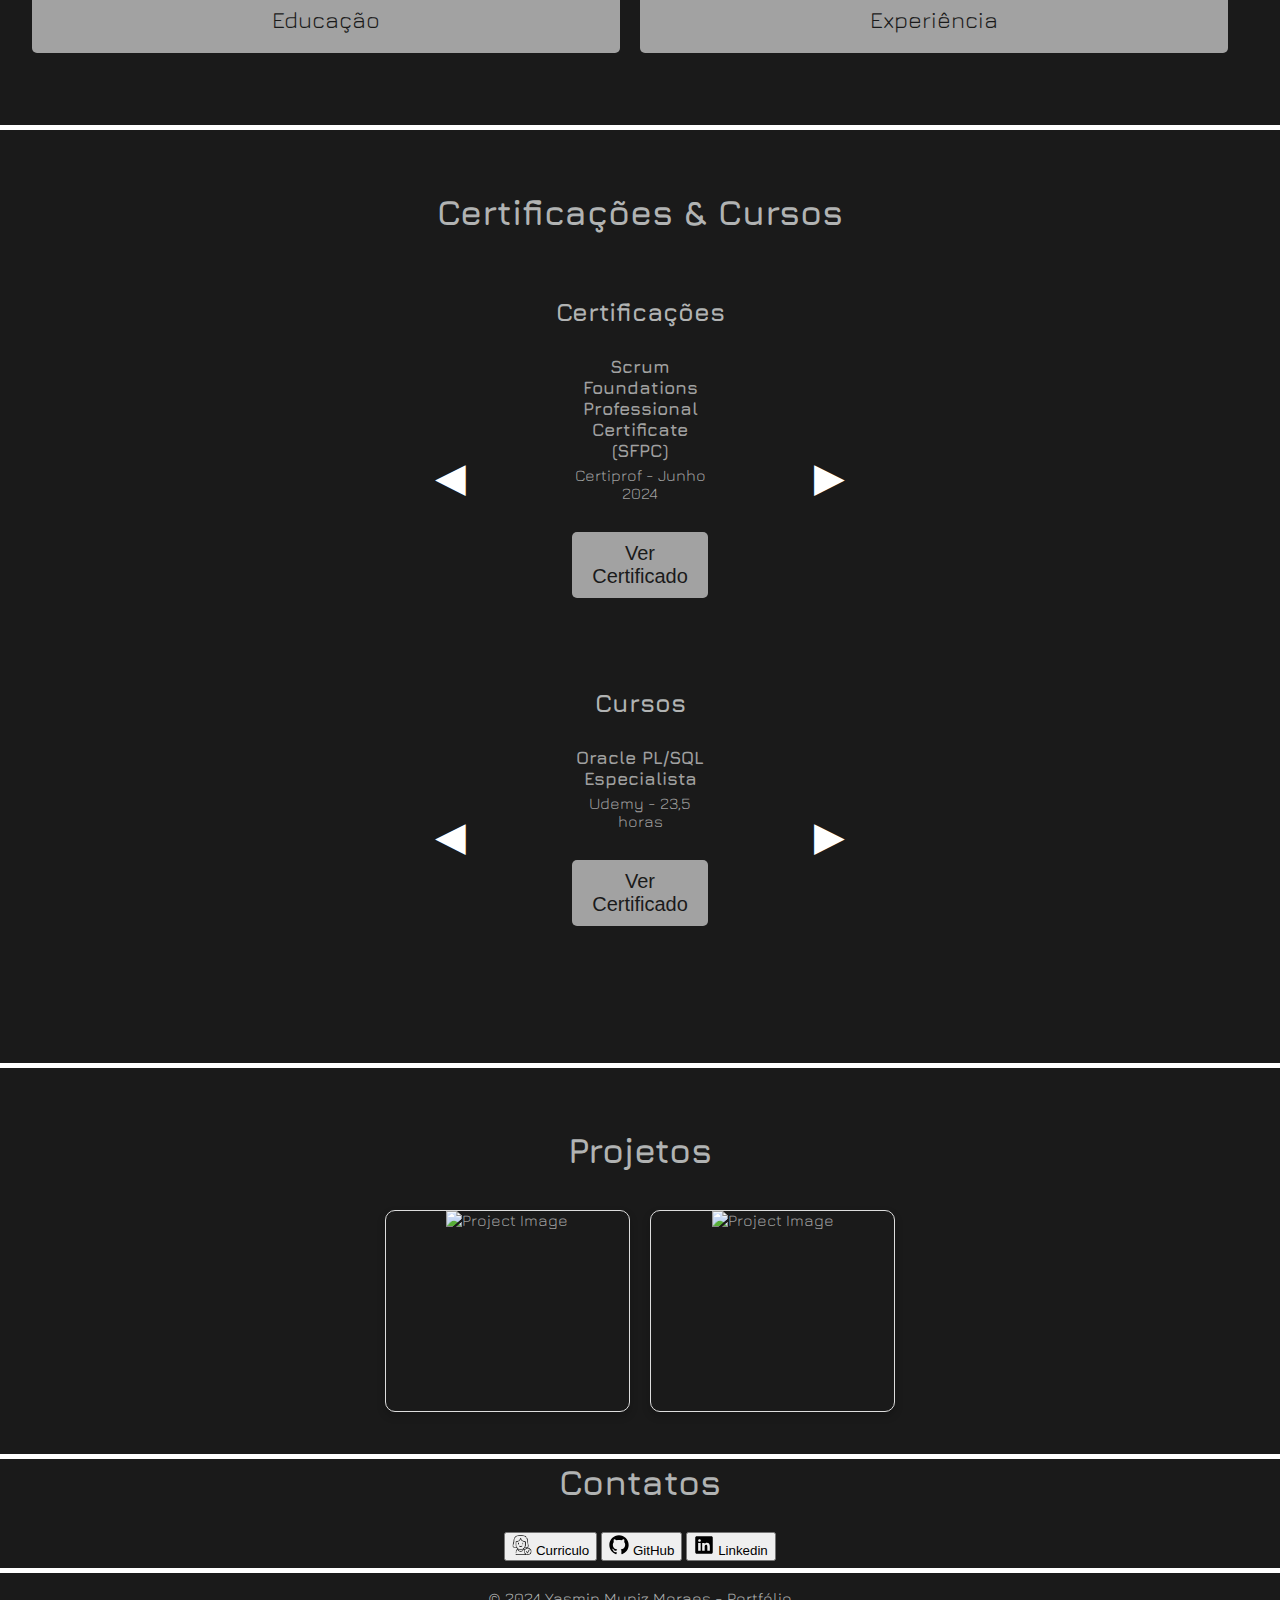
==== commit 2e0c9cc9: "10/07/2024 ATT" ====
--- a/index.html
+++ b/index.html
@@ -23,7 +23,7 @@
                     <a href="#about">Minha História</a>
                     <a href="#qualificacoes">Qualificações</a>
                     <a href="#certificados_cursos">Certificações e Cursos</a>
-                    <a href="#portfolio">Portfólio</a>
+                    <a href="#projetos">Projetos</a>
                     <a href="#contact">Contatos</a> 
                 </nav>
             <section>
@@ -52,15 +52,15 @@
                 </div>
                 <div id="conteudo-educacao" style="display: none;">
                     <div class="qualificacoes-container">
-                        <h3> <li>Pós Graduação em Administração em Banco de Dados</li></h3>
+                        <h3>  Pós Graduação em Administração em Banco de Dados </h3>
                         <h4><span>Universidade Estácio de Sá | 2017 – 2019</span></h4>
                     </div>
                     <div class="qualificacoes-container">
-                        <h3> <li>Ensino Superior em Análise e Desenvolvimento de Sistemas</li></h3>
+                        <h3>  Ensino Superior em Análise e Desenvolvimento de Sistemas </h3>
                         <h4><span>Universidade Estácio de Sá | 2013 – 2015</span></h4>
                     </div>
                     <div class="qualificacoes-container">
-                        <h3> <li>Ensino Médio em Técnico em Informática</li></h3>
+                        <h3>  Ensino Médio em Técnico em Informática </h3>
                         <h4><span>Colégio Luso Carioca | 2010 – 2012</span></h4>
                     </div>
                 </div>     
@@ -123,7 +123,7 @@
                         </ul>
                     </div>
                     <div class="qualificacoes-container">
-                        <h3>Analista de Suporte</h3>
+                        <h3>Estagiária de TI</h3>
                         <h4><span>Defensoria Pública do Estado do RJ | Junho 2012 até Dezembro 2012</span></h4>
                         <ul>
                             <p>
@@ -229,8 +229,31 @@
                     </div>
                 </div>
             </section>
-
-
+            
+            <!-- PROJETOS -->
+            <section id="projetos">
+                <h2>Projetos</h2>
+                <div class="project-container">
+                    
+                    <div class="project-card">
+                        <img src="C:\Users\Yasmin\Documents\yasmin-muniz.github.io\Imagens\projeto_animes.png" alt="Project Image" class="project-image">
+                        <div class="project-overlay">
+                            <h2>Animes</h2>
+                            <button class="ver-projetos" onclick="window.location.href='project_anime-details.html'">Ver Detalhes</button>
+                        </div>
+                    </div>
+
+                    <div class="project-card">
+                        <img src="C:\Users\Yasmin\Documents\yasmin-muniz.github.io\Imagens\womakerscode_.jfif" alt="Project Image" class="project-image">
+                        <div class="project-overlay">
+                            <h2>WomakersCode</h2>
+                            <button class="ver-projetos" onclick="window.location.href='project_womakerscode-details.html'">Ver Detalhes</button>
+                        </div>
+                    </div>
+ 
+                </div>
+
+            </section>
 
             <!-- CONTATOS -->
             <section id="contact">
--- a/animacao.css
+++ b/animacao.css
@@ -1,18 +1,114 @@
 
                                 /*BACKGROUND*/
-body {
-    font-family: Open Sans;
+ /* ---------------------------------------------------------------------------------*/                               
+ @import url('https://fonts.googleapis.com/css2?family=Jura:wght@300..700&family=Playwrite+IT+Moderna:wght@100..400&family=Yeseva+One&display=swap" rel="stylesheet');
+
+ 
+ :root {
+    --cor-primaria: #1a1a1a;
+    --cor-secundaria: #b1b3b3;
+    --cor-terciaria: #e9e9e9a9;
+    --cor-hover: #6c6d6d;
+
+    --fonte-primaria: 'Jura', normal;
+    --fonte-secundaria: 'Jura', normal;
+}
+ 
+
+ body {
+    font-family: var(--fonte-secundaria);
     margin: 0;
     padding: 0;
     box-sizing: border-box;
-    background-color: #4b7679; /* COR DO FUNDA DAS QUALIFICAÇÕES */  
-    color: #ffffff;/* COR DA LETRA DO MENU */
-    
-}
+    background-color: var(--cor-primaria);
+    color: var(--cor-terciaria);
+    
+}
+
+h1 {
+    font-size: 40px; /* Tamanho dentro dos botões qualificação */
+    color: var(--cor-secundaria);
+
+}
+
+h2 {
+    font-size: 35px; /* Tamanho da fonte do título das seções */
+    font-family: var(--fonte-primaria);
+    color: var(--cor-secundaria);
+}
+
+h3 {
+    font-size: 20px; /* Tamanho dentro dos botões qualificação */
+    font-family: var(--fonte-primaria);
+    color: var(--cor-secundaria);
+}
+
+h4 {
+    font-size: 17px; /* Tamanho dentro dos botões qualificação  */
+}
+
+h1, p, h3, h4 {
+    margin: 0; /* Remove as margens padrão para garantir o alinhamento correto */
+}
+
+ 
+
+section {
+    padding: 2em;
+    border-bottom: 5px solid #ffffff; /* Borda para separar as seções */
+    text-align: center; /* Centralizar o texto */
+}
+
+.item {
+    width: 48%; /* Dois itens por linha */
+    margin-bottom: 20px;
+}
+
+/* Media queries para ajustar o layout em tamanhos menores de tela */
+@media screen and (max-width: 768px) {
+    .item {
+        width: 100%; /* Um item por linha em telas menores */
+    }
+}
+
+.container {
+    width: 90%;
+    margin: 0 auto; /* Centralizar o conteúdo */
+    padding: 20px;
+}
+
+/* Layout flexível dentro de uma seção */
+.section-container {
+    display: flex;
+    flex-wrap: wrap;
+    justify-content: space-between;
+}
+
+/* cor do fundo dos botões */
+button:hover {
+    background-color: var(--cor-hover);
+}
+ 
+.botoes-container {
+    display: flex; /* Torna o contêiner um flex container */
+    justify-content: space-between; /* Distribui os itens horizontalmente */
+    margin-bottom: 0px; /* Adiciona espaço abaixo dos botões */
+    }
+
+
+.botoes-container button {
+    margin-right: 20px; /* Ajuste a margem conforme necessário */
+    }
+
+
+.certificados button.ver-certificado:hover , .cursos button.ver-certificado:hover, .project-overlay-bootcamp button.ver-projetos:hover, .project-overlay button.ver-projetos:hover  {
+        background-color: var(--cor-hover);
+    }
+
+                                /*FOTO DE PERFIL E NOME */
+/* ---------------------------------------------------------------------------------*/      
 
 header {
-    background-color: #4b7679; /* COR DO FUNDO DA FOTO */
-    color: #ffffff; /* COR DO TEXTO DO NOME */
     text-align: center;
     padding: 1em;
     display: flex; /* Utiliza um layout flexível */
@@ -31,12 +127,14 @@
     flex-wrap: wrap;
 }
 
+                                /* TOPO COM AS ABAS DA PAGINA */
+/* ---------------------------------------------------------------------------------*/ 
+
 #navbar {
     position: fixed;
     top: 0;
     left: 0;
-    width: 100%;
-    background-color: #4b7679; /* COR DO FUNDO DO MENU */
+    width: 100%; 
     text-align: center;
     padding: 1em;
     z-index: 1000; /* Para garantir que o menu fique acima de outros elementos */
@@ -45,7 +143,7 @@
     font-size: 20px; /* Tamanho da fonte */
 }
 nav a {
-    color: #ffffff;/* COR DA LETRA DO MENU */
+    color: var(--cor-secundaria);/* COR DA LETRA DO MENU */
     text-decoration: none;
     padding: 0.5em 1em;
     margin: 0 1em;
@@ -56,63 +154,23 @@
     top: -100px; /* Move o menu para cima, escondendo-o */
 }
 
-/* MENU */
-
-h1, p {
-    margin: 0; /* Remove as margens padrão para garantir o alinhamento correto */
-}
-
-h2 {
-    font-size: 30px; /* Tamanho da fonte do título das seções */
-}
-
-h3 {
-    font-size: 22px; /* Tamanho da fonte do título das seções */
-}
-
-h4 {
-    font-size: 17px; /* Tamanho da fonte do título das seções */
-}
-
-h3, h4 {
-    margin: 0; /* Remove as margens padrão para garantir o alinhamento correto */
-}
-
-section {
-    padding: 2em;
-    border-bottom: 5px solid #ffffff; /* Borda para separar as seções */
-    text-align: center; /* Centralizar o texto */
-}
-
-.container {
-    width: 90%;
-    margin: 0 auto; /* Centralizar o conteúdo */
-    padding: 20px;
-}
-
-/* Layout flexível dentro de uma seção */
-.section-container {
-    display: flex;
-    flex-wrap: wrap;
-    justify-content: space-between;
-}
-
-
-
-#about {
+
+
+                                /* ABA MINHA HISTORIA */
+/* ---------------------------------------------------------------------------------*/
+
+#about  {
     text-align: center; /* Centraliza o texto dentro da seção */
     font-size: 18px; /* Ajusta o tamanho do texto */
     border-bottom: 5px solid #ffffff; /* Borda na parte inferior */
     padding: 2em 0; /* Adiciona padding apenas na parte superior e inferior */
 }
 
-.about-wrapper {
+.about-wrapper   {
     margin: 0 20%; /* Margens esquerda e direita para centralizar */
 }
 
-
-
-#about p {
+#about p    {
     text-align: justify; /* Alinha os parágrafos justificados */
     margin: 20px auto; /* Adiciona espaçamento entre os parágrafos e centraliza horizontalmente */
     text-indent: 1em; /* Destaca a primeira linha de cada parágrafo */
@@ -121,38 +179,15 @@
 
 
 
-
-#contact {
-    background-color: #4b7679; /* Define o fundo como branco */
-    color: #ffffff; /* Define a cor do texto como preto */ 
-    height: 45px; /* Define a altura da seção */
-}
-
-#contact h2 {
-    margin-top: -20px; /* Reduz a margem superior do título */
-}
-
-
-.item {
-    width: 48%; /* Dois itens por linha */
-    margin-bottom: 20px;
-}
-
-/* Media queries para ajustar o layout em tamanhos menores de tela */
-@media screen and (max-width: 768px) {
-    .item {
-        width: 100%; /* Um item por linha em telas menores */
-    }
-}
-
-footer {
-    background-color: #4b7679; /* Marrom claro */
-    color: #ffffff;
-    text-align: center;
-    padding: 1em;
-} 
-
-   /* SESSAO QUALIFICACOES */
+                                /* ABA QUALIFICACOES */
+/* ---------------------------------------------------------------------------------*/
+
+/* Estilo de botão ativo */
+button.botao-educacional.active, 
+button.botao-experiencia.active {
+    background-color: var(--cor-hover);
+}
+
 .qualificacoes-container p {
     text-align: justify; /* Alinha o texto à esquerda */
 }
@@ -160,21 +195,22 @@
 /* BOTOES QUALIFICACOES */
 .botao-educacional, .botao-experiencia {
     display: block;
-    width: 100%;
-    padding: 30px;
-    margin-bottom: 50px;
-    background-color: #f9f9fa; /* Cor do botão */
-    color: #000000; /* Cor do texto */
+    width: 60%;
+    padding: 20px;
+    margin-bottom: 40px;
+    background-color: var(--cor-terciaria); /* Cor do botão */
+    color: var(--cor-primaria); /* Cor do texto */
     border: none;
     border-radius: 5px;
     cursor: pointer;
-    font-size: 18px;
+    font-size: 23px;
+    font-family: var(--fonte-primaria);
 }
 .qualificacoes-container {
-    width: 45%;
+    width: 40%;
     margin-top: 0px;
     margin-right: 1%;
-    padding-right: 20px;
+    padding-right: 50px;
     display: inline-block;
     vertical-align: top;
     text-align: justify;
@@ -182,23 +218,13 @@
     font-size: 20px;
 }
 
-
-
 .qualificacoes-container h3,.qualificacoes-container h4, .qualificacoes-container span, .qualificacoes-container li {
     text-align: center; /* Alinha o texto do resumo à esquerda */
 }
- 
-.botoes-container {
-display: flex; /* Torna o contêiner um flex container */
-justify-content: space-between; /* Distribui os itens horizontalmente */
-margin-bottom: 0px; /* Adiciona espaço abaixo dos botões */
-}
-.botoes-container button {
-margin-right: 20px; /* Ajuste a margem conforme necessário */
-}
-
-
-/* CERTIFICACOES E CURSOS */
+
+
+                                /* ABA CERTIFICACOES E CURSOS */
+/* ---------------------------------------------------------------------------------*/
 
 #certificados-cursos {
     display: flex;
@@ -257,11 +283,12 @@
 .certificados button.ver-certificado, .cursos button.ver-certificado {
     font-size: 20px; /* Define o tamanho da fonte */
     padding: 10px 20px; /* Define o preenchimento interno do botão */
-    background-color: #ffffff; /* Define a cor de fundo do botão */
-    color: #000000; /* Define a cor do texto do botão */
+    background-color: var(--cor-terciaria); /* Cor do botão */
+    color: var(--cor-primaria); /* Cor do texto */
     border: none; /* Remove a borda do botão */
     cursor: pointer; /* Altera o cursor ao passar sobre o botão */
     border-radius: 5px; /* Adiciona bordas arredondadas nas laterais  */
+    
 }
 
 .certificados1, .cursos1 { 
@@ -288,5 +315,264 @@
 .certificados:hover,
 .cursos:hover {
     animation: pulse 1s infinite;
-}
-
+    
+}
+
+
+                                /* PROJETOS */
+/* ---------------------------------------------------------------------------------*/
+
+.project-container {
+    display: flex;
+    flex-wrap: wrap;
+    justify-content: center;
+    align-items: center;
+}
+
+.project-card {
+    position: relative;
+    width: 20%; /* Adjust to ensure 3 cards per line with some margin */
+    margin-bottom: 20px; /* Adjust as needed */
+    height: 200px;
+    margin: 10px;
+    overflow: hidden;
+    border-radius: 10px;
+    box-shadow: 0 4px 8px rgba(0, 0, 0, 0.2); 
+    transition: transform 0.3s; /* Animação suave ao passar o mouse */ 
+    border: 1px solid #ddd; /* Opcional: borda para destacar os projetos */
+}
+
+ 
+.project-card:hover {
+    transform: translateY(-10px); /* Levanta a div ao passar o mouse */
+}
+
+.project-image {
+    width: 100%;
+    height: auto;
+    object-fit: cover;
+}
+
+
+
+.project-overlay {
+    position: absolute;
+    top: 0;
+    left: 0;
+    width: 100%;
+    height: 100%;
+    background: rgba(0, 0, 0, 0.7);
+    color: white;
+    display: flex;
+    flex-direction: column;
+    justify-content: center;
+    align-items: center;
+    opacity: 0;
+    transition: opacity 0.3s;
+ 
+}
+
+.project-card:hover .project-overlay   {
+    opacity: 1;
+}
+
+.project-overlay h2 {
+    margin-bottom: 10px;
+    font-size: 24px;
+    text-align: center;
+}
+
+.project-overlay button {
+    padding: 10px 20px;
+    border: none;
+    background-color: #fafafa;
+    color: rgb(7, 7, 7);
+    font-size: 16px;
+    border-radius: 5px;
+    cursor: pointer;
+    transition: background-color 0.3s ease;
+    margin: 5px; /* Ajuste a margem entre os botões conforme necessário */
+    
+}
+
+.project-overlay button.ver-projetos {
+    font-size: 15px; /* Define o tamanho da fonte */
+    padding: 10px 20px; /* Define o preenchimento interno do botão */
+    background-color: var(--cor-terciaria); /* Cor do botão */
+    color: var(--cor-primaria); /* Cor do texto */
+    border: none; /* Remove a borda do botão */
+    cursor: pointer; /* Altera o cursor ao passar sobre o botão */
+    border-radius: 5px; /* Adiciona bordas arredondadas nas laterais  */
+    
+}
+
+
+
+
+ 
+ 
+                                /* ABA CONTATOS */
+/* ---------------------------------------------------------------------------------*/
+
+#contact {
+    background-color: var(--cor-primaria); /* Cor do botão */
+    color: var(--cor-secundaria); /* Cor do texto */
+    height: 45px; /* Define a altura da seção */
+}
+
+#contact h2 {
+    margin-top: -30px; /* Reduz a margem superior do título */
+}
+
+
+
+
+                                /* RODAPÉ */
+/* ---------------------------------------------------------------------------------*/
+
+footer {
+    background-color: var(--cor-primaria); /* Cor do botão */
+    color: var(--cor-secundaria); /* Cor do texto */
+    text-align: center;
+    padding: 1em;
+} 
+
+
+
+
+                                /* PROJETOS - PAGINA ANIMES */
+/* ---------------------------------------------------------------------------------*/
+
+
+/* Styles for the back button */
+.back-button {
+    position: absolute;
+    top: 20px;
+    left: 20px;
+    background-color: var(--cor-terciaria);
+    border: none;
+    color: var(--cor-primaria);
+    padding: 10px 20px;
+    text-align: center;
+    text-decoration: none;
+    font-size: 18px;
+    cursor: pointer;
+    transition: background-color 0.3s;
+    border-radius: 5px; 
+}
+
+ 
+                                /* PROJETOS - PAGINA BOOTCAMP */
+/* ---------------------------------------------------------------------------------*/
+
+ 
+.about-wrapper  li { 
+    text-align: left; /* Centraliza o texto dentro da seção */ 
+    
+}
+
+
+
+.project-title {
+    position: absolute;
+    top: 10%;
+    left: 50%;
+    transform: translate(-50%, -50%);
+    color:  #855e5e;
+    font-size: 24px;
+    z-index: 1;
+    text-align: top;
+    width: 100%;
+    background-color: #382929;
+}   
+
+/* Estilo para o modal */
+.modal {
+    display: none;
+    position: fixed;
+    z-index: 1;
+    left: 0;
+    top: 0;
+    width: 100%;
+    height: 100%;
+    overflow: auto;
+    background-color: var(--cor-primaria);
+    background-color: rgba(0, 0, 0, 0.4);
+}
+
+.modal-content {
+    background-color: var(--cor-primaria);
+    margin: 15% auto;
+    padding: 20px;
+    border: 1px solid #888;
+    width: 80%;
+    max-width: 500px;
+    text-align: center;
+    border-radius: 8px;
+}
+
+.close {
+    color: #aaa;
+    float: right;
+    font-size: 28px;
+    font-weight: bold;
+}
+
+.close:hover,
+.close:focus {
+    color: var(--cor-hover);
+    text-decoration: none;
+    cursor: pointer;
+}
+
+.modal-button {
+    background-color: var(--cor-terciaria);
+    border: none;
+    color: var(--cor-primaria);
+    padding: 10px 20px;
+    text-align: center;
+    text-decoration: none;
+    display: inline-block;
+    font-size: 16px;
+    margin: 5px 2px;
+    cursor: pointer;
+    transition: background-color 0.3s ease;
+    border-radius: 5px;
+}
+
+.modal-button:hover {
+    background-color: var(--cor-hover);
+}
+
+
+.project-overlay-bootcamp { 
+    width: 100%;
+    height: 100%;
+    background: rgba(0, 0, 0, 0.7);
+    color: white; 
+    opacity: 0;
+    transition: opacity 0.3s;
+    display: flex ;  
+    justify-content: space-evenly; /* Alinha o conteúdo centralizado */
+    align-items: center;
+ 
+}
+
+.project-card:hover .project-overlay-bootcamp   {
+    opacity: 1;
+}
+ 
+ 
+.project-overlay-bootcamp button.ver-projetos {
+    font-size: 15px; /* Define o tamanho da fonte */
+    padding: 10px 20px; /* Define o preenchimento interno do botão */
+    background-color: var(--cor-terciaria); /* Cor do botão */
+    color: var(--cor-primaria); /* Cor do texto */
+    border: none; /* Remove a borda do botão */
+    cursor: pointer; /* Altera o cursor ao passar sobre o botão */
+    border-radius: 5px; /* Adiciona bordas arredondadas nas laterais  */ 
+    margin: 15px; /* Ajusta a margem entre os botões conforme necessário */ 
+    
+}
+
+ 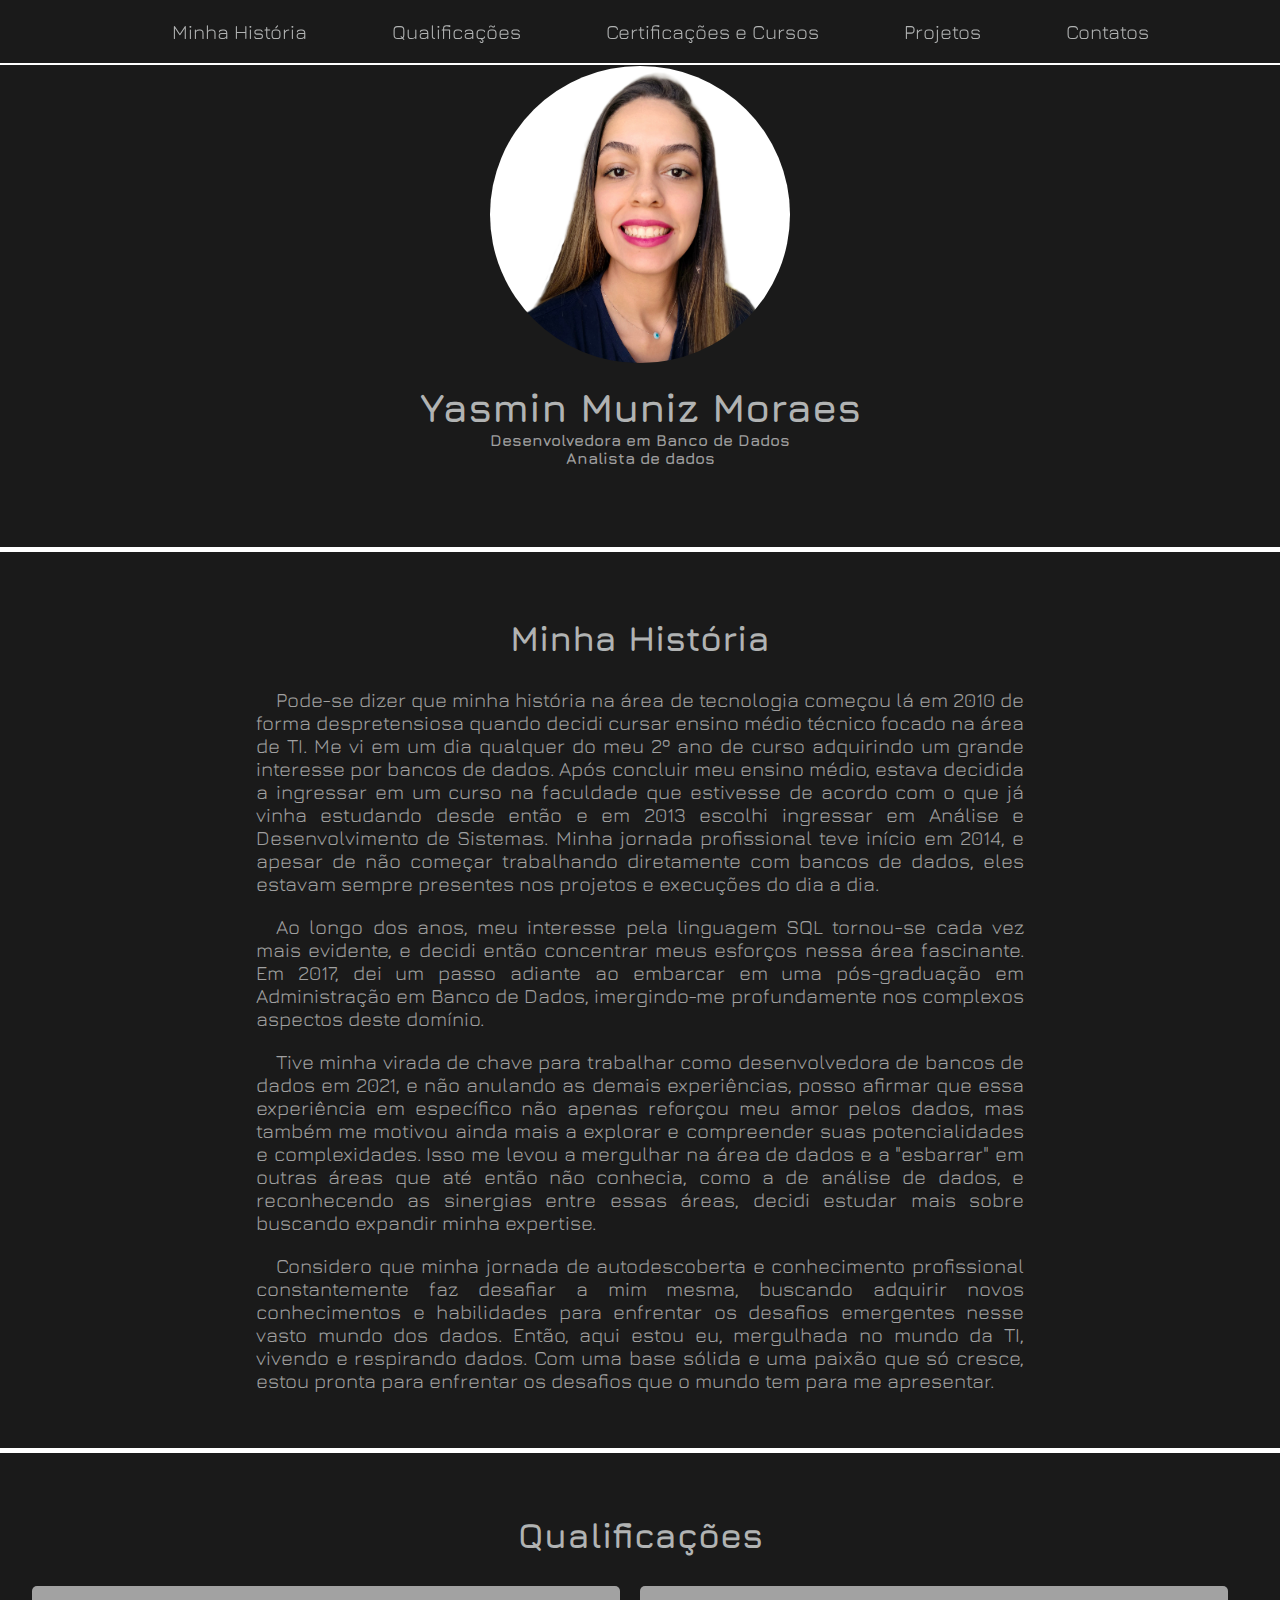
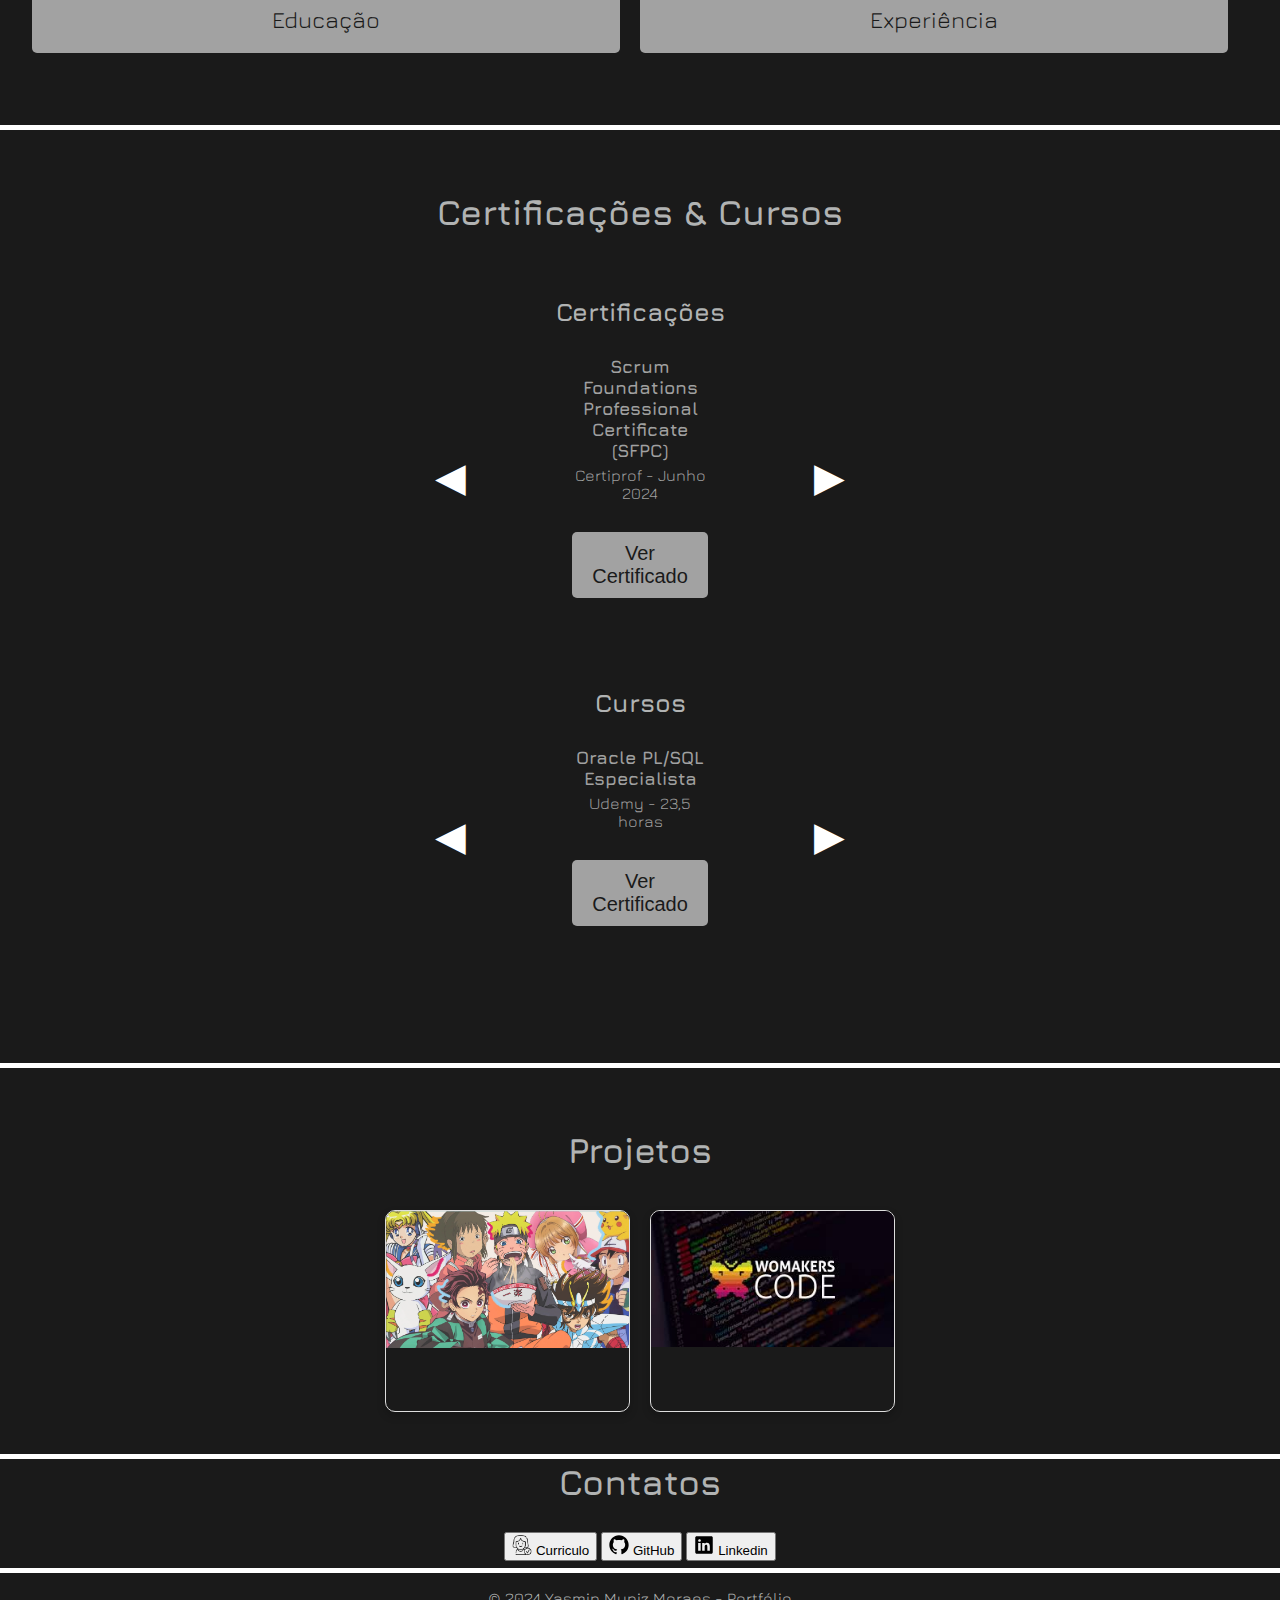
==== commit 51e5dc4e: "10/07/2024 ATT" ====
--- a/index.html
+++ b/index.html
@@ -236,7 +236,7 @@
                 <div class="project-container">
                     
                     <div class="project-card">
-                        <img src="C:\Users\Yasmin\Documents\yasmin-muniz.github.io\Imagens\projeto_animes.png" alt="Project Image" class="project-image">
+                        <img src="Imagens\projeto_animes.png" alt="Project Image" class="project-image">
                         <div class="project-overlay">
                             <h2>Animes</h2>
                             <button class="ver-projetos" onclick="window.location.href='project_anime-details.html'">Ver Detalhes</button>
@@ -244,7 +244,7 @@
                     </div>
 
                     <div class="project-card">
-                        <img src="C:\Users\Yasmin\Documents\yasmin-muniz.github.io\Imagens\womakerscode_.jfif" alt="Project Image" class="project-image">
+                        <img src="Imagens\womakerscode_.jfif" alt="Project Image" class="project-image">
                         <div class="project-overlay">
                             <h2>WomakersCode</h2>
                             <button class="ver-projetos" onclick="window.location.href='project_womakerscode-details.html'">Ver Detalhes</button>
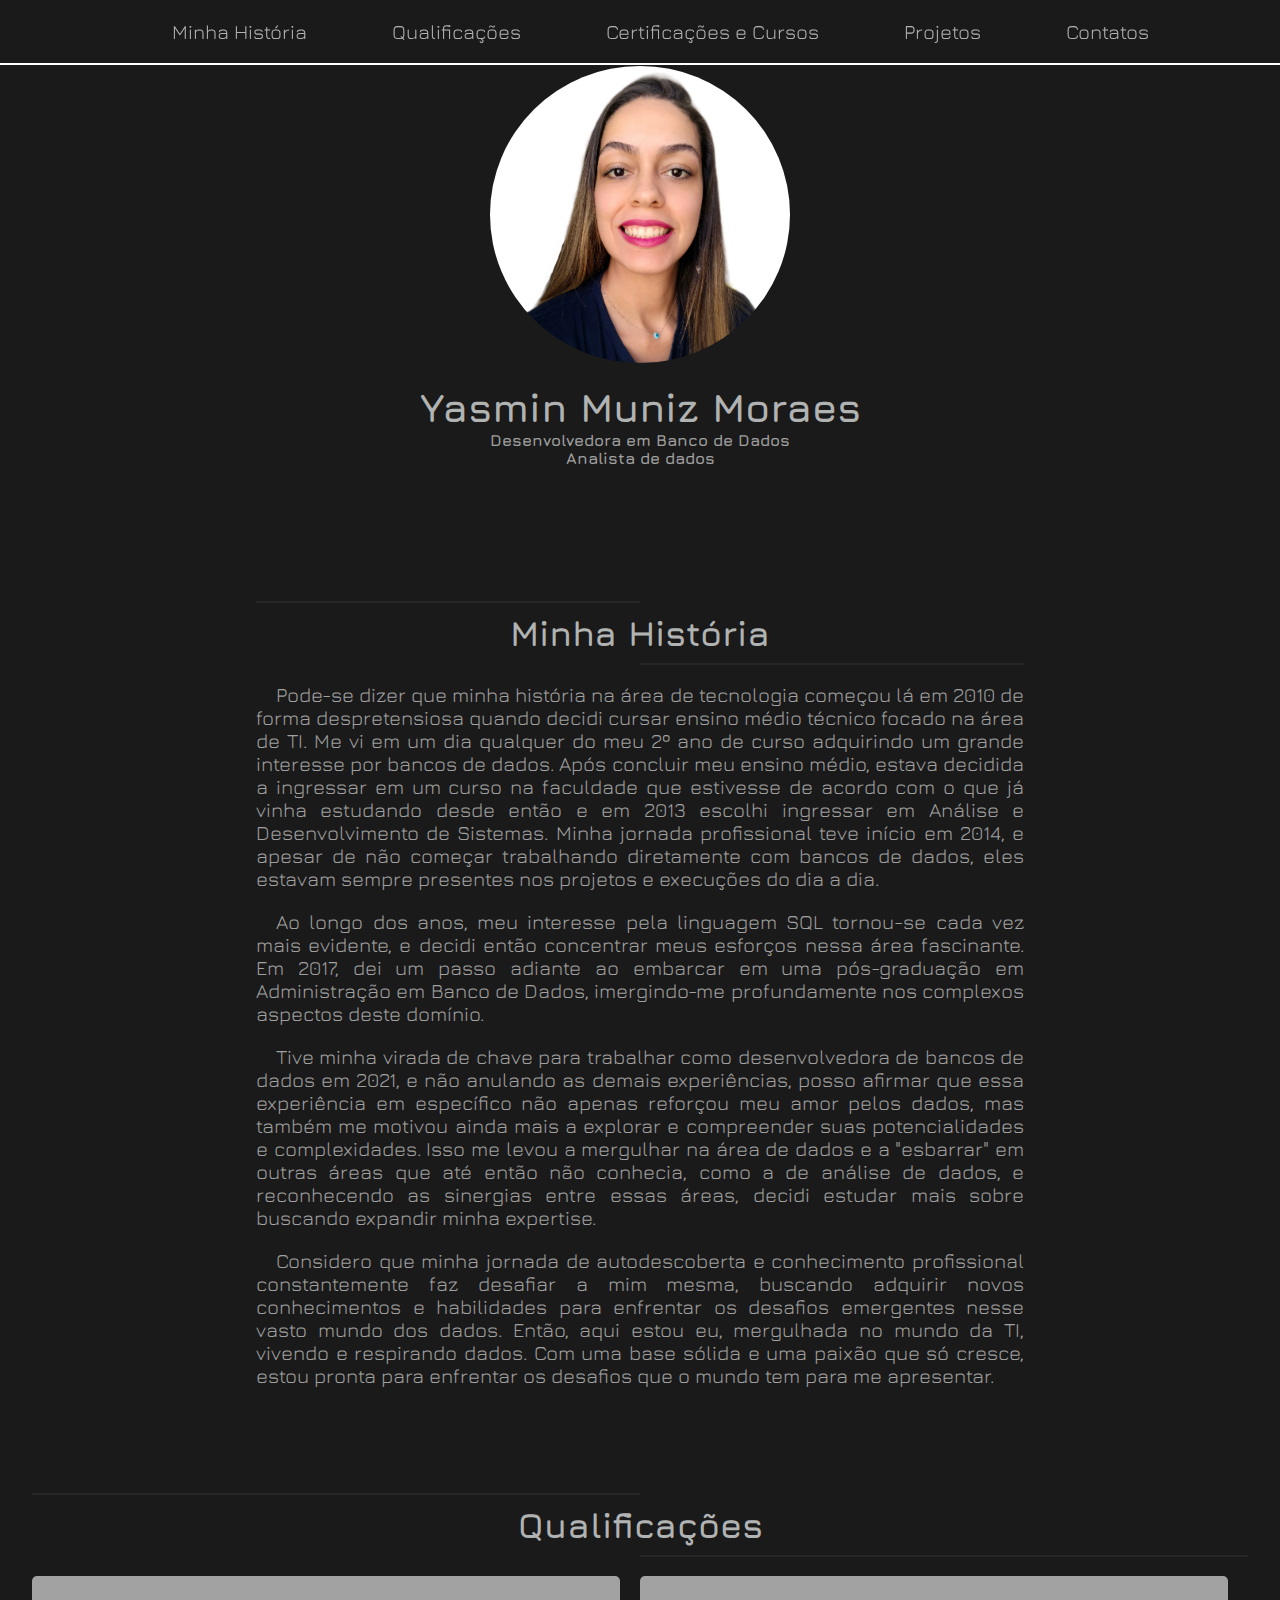
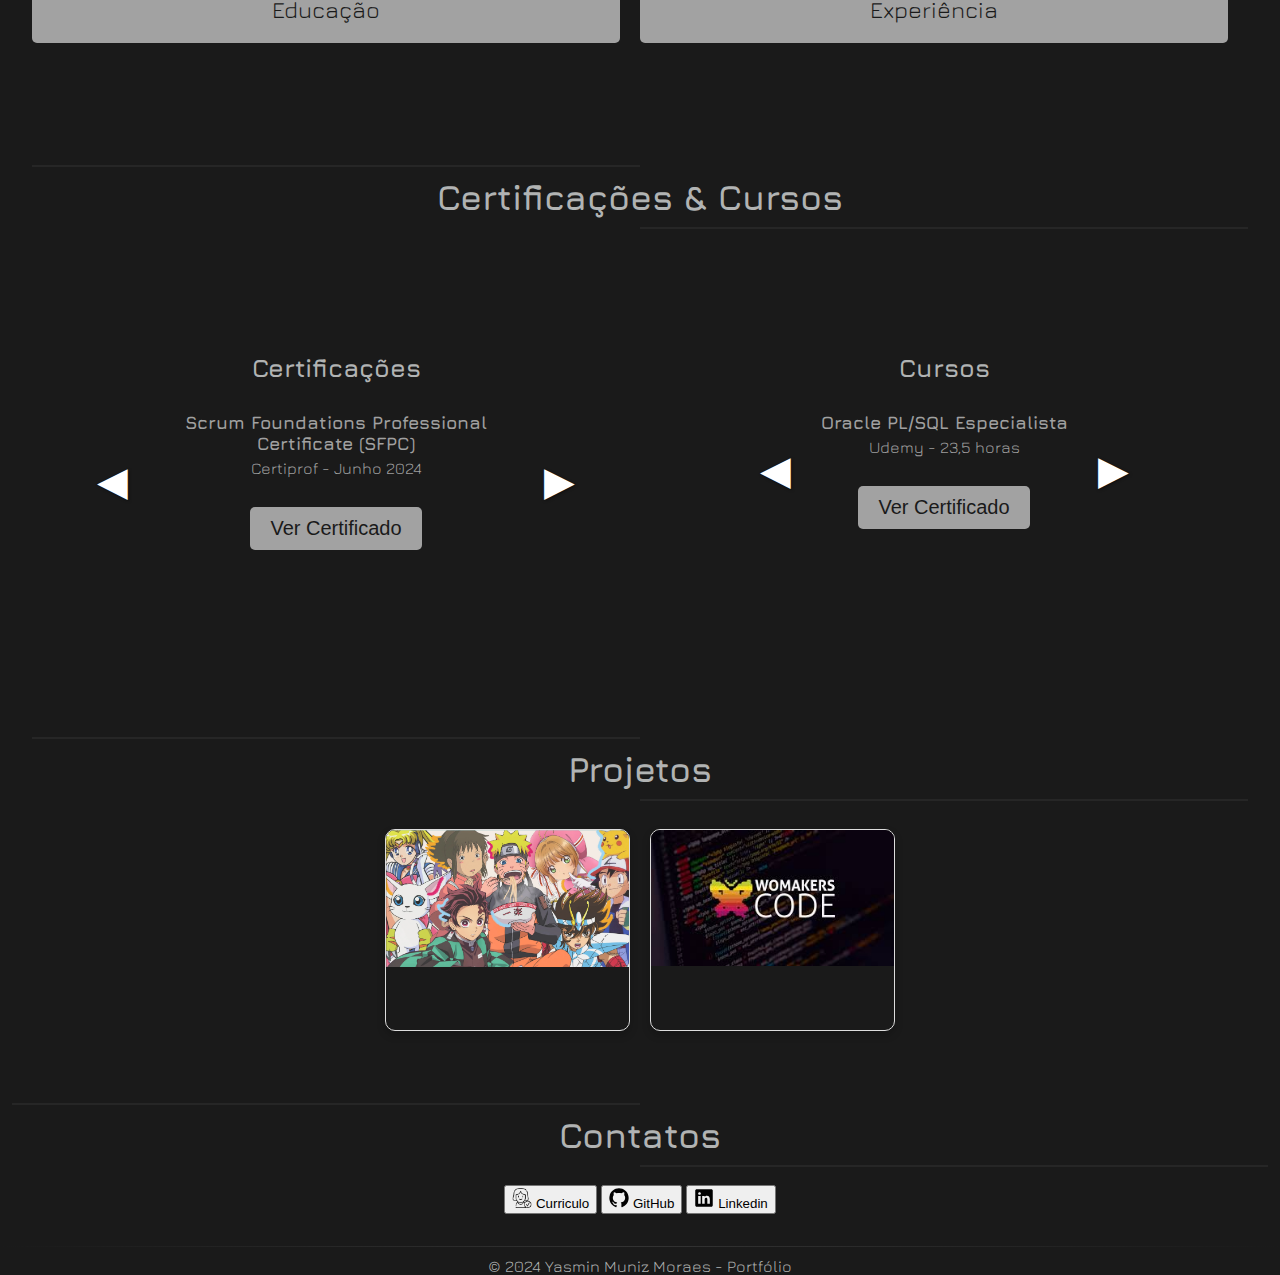
==== commit d4efc3be: "Add projeto final pag bootcamp" ====
--- a/index.html
+++ b/index.html
@@ -69,66 +69,60 @@
                     <div class="qualificacoes-container"> 
                         <h3> Analista de Banco de Dados </h3>
                         <h4><span>Confitec | Março 2021 até o presente</span></h4>
-                            
-                        <ul>
-                            <p>
-                                Atuo na área de projetos, realizando a manutenção e/ou criação de tabelas, relacionamentos, scripts SQL/PL-SQL e T-SQL, análises para melhoria de desempenho dos processos, transferência de dados entre bases (Oracle x SQL Server), versionamento de scripts para as atualizações da base de dados em ambientes de homologação/produção que são realizadas através de chamados criados no Service Manager dos clientes e criação de documentos para melhorias do processos internos ou para passagem de conhecimento do projeto em si.
-                            </p>
-                        </ul>
+                        <hr>   
+                        <p>
+                              Atuo na área de projetos, realizando a manutenção e/ou criação de tabelas, relacionamentos, scripts SQL/PL-SQL e T-SQL, análises para melhoria de desempenho dos processos, transferência de dados entre bases (Oracle x SQL Server), versionamento de scripts para as atualizações da base de dados em ambientes de homologação/produção que são realizadas através de chamados criados no Service Manager dos clientes e criação de documentos para melhorias do processos internos ou para passagem de conhecimento do projeto em si.
+                        </p> 
                     </div>            
                     <div class="qualificacoes-container">
                         <h3>Analista de Banco de Dados</h3>
                         <h4><span>Fadami | Setembro 2019 até Março 2021</span></h4>
-                        <ul>
-                            <p>
+                        <hr> 
+                        <p>
                                 Realizei levantamento e mapeamento de requisitos e entidades baseando-se na regra de negócio,
                                 modelagem do banco, manutenção e criação de tabelas e relacionamentos, manutenção e criação de 
                                 scripts SQL/T-SQL, criação e permissão de usuários, backup, restore e comparação entre bases 
                                 de dados, gerenciamento de scripts de atualizações de base para ambientes de homologação/produção,
                                 testes de utilização do software e validação de requisitos desenvolvidos, suporte aos usuários 
                                 dos projetos em âmbito de homologação.
-                            </p>
-                        </ul>
+                        </p>
                     </div> 
 
                     <div class="qualificacoes-container">
                         <h3>Consultora Técnica</h3>
                         <h4><span>Tecnoarte | Setembro 2018 até Setembro 2019</span></h4>
-                        <ul>
-                            <p>
-                                Atuei como consultora de implantação do sistema e em projetos de reestruturação, participando nas tomadas de decisão com o PMO, realizando o mapeamento de fluxo de processos para uma melhor adequação do sistema à rotina de trabalho do cliente, ministrando treinamentos sobre a funcionalidade do mesmo e realizando criações de dashboard e relatórios pelo software MyBi para uma melhor tomada de decisão da empresa.
-                            </p>
-                        </ul>
+                        <hr> 
+                        <p>
+                            Atuei como consultora de implantação do sistema e em projetos de reestruturação, participando nas tomadas de decisão com o PMO, realizando o mapeamento de fluxo de processos para uma melhor adequação do sistema à rotina de trabalho do cliente, ministrando treinamentos sobre a funcionalidade do mesmo e realizando criações de dashboard e relatórios pelo software MyBi para uma melhor tomada de decisão da empresa.
+                        </p>
                     </div> 
 
                     <div class="qualificacoes-container">
                         <h3>Estagiária de TI</h3>
                         <h4><span>Polícia Federal do Estado do RJ | Maio 2018 até Setembro 2018</span></h4>
-                        <ul>
-                            <p>
+                        <hr> 
+                        <p>
                                 Atuei realizando auxílio em atividades de apoio aos Peritos Criminais na realização de exames em computadores, dispositivos, redes e sistemas. Em paralelo, auxíliei projeto desenvolvido na linguagem Java que para permitir a otimização dos trabalhos realizados pela equipe.
-                            </p>
-                        </ul>
+                        </p>
                     </div> 
 
                     <div class="qualificacoes-container">
                         <h3>Analista de Suporte</h3>
                         <h4><span>PDVNet Inteligência em Sistemas | Maio 2014 até Agosto 2016</span></h4>
-                        <ul>
-                            <p>
+                        <hr> 
+                        <p>
                                 Atuei com a realização de suporte ao cliente via telefone e remotamente, solucionando problemas e dúvidas dos mesmos, atuando com o sistema da empresa (PDV e o seu sistema interno), sistema de atendimento remoto e banco de dados SQL Server 2008, 2012 e 2014.
                                 Criação de ambiente para teste de software a fim de solucionar um problema ou encaminhá-los para o desenvolvimento.
                                 Conhecimentos adquiridos na parte da Área Fiscal de uma empresa voltada para o comércio ( NF, NFE, NFCE, DP, Faturamento, Impressoras Fiscais/ Não Fiscais/ Normais/ Etiqueta .. ETC).
-                            </p>
-                        </ul>
+                        </p>
                     </div>
                     <div class="qualificacoes-container">
                         <h3>Estagiária de TI</h3>
                         <h4><span>Defensoria Pública do Estado do RJ | Junho 2012 até Dezembro 2012</span></h4>
-                        <ul>
-                            <p>
+                        <hr> 
+                        <p>
                                Atuei com gerenciamento e extração de dados de planilhas para a alimentação do sistema interno da empresa, atuando também com o suporte de montagem de computadores.
-                        </ul>
+                        </p>
                     </div>
                 </div>
             </section>
@@ -238,7 +232,7 @@
                     <div class="project-card">
                         <img src="Imagens\projeto_animes.png" alt="Project Image" class="project-image">
                         <div class="project-overlay">
-                            <h2>Animes</h2>
+                            <h2>MyAnimeList DataSet</h2>
                             <button class="ver-projetos" onclick="window.location.href='project_anime-details.html'">Ver Detalhes</button>
                         </div>
                     </div>
@@ -246,14 +240,14 @@
                     <div class="project-card">
                         <img src="Imagens\womakerscode_.jfif" alt="Project Image" class="project-image">
                         <div class="project-overlay">
-                            <h2>WomakersCode</h2>
+                            <h2>Bootcamp - WomakersCode</h2>
                             <button class="ver-projetos" onclick="window.location.href='project_womakerscode-details.html'">Ver Detalhes</button>
                         </div>
                     </div>
  
                 </div>
 
-            </section>
+            </section> 
 
             <!-- CONTATOS -->
             <section id="contact">
@@ -281,7 +275,7 @@
                 </button>
             </section>
 
-
+            <hr>    
             <footer>
                 <p>&copy; 2024 Yasmin Muniz Moraes - Portfólio</p>
             </footer>
--- a/animacao.css
+++ b/animacao.css
@@ -25,6 +25,13 @@
     
 }
 
+hr {
+    border: 0; /* Remove a borda padrão */
+    height: 1px; /* Define a altura da linha */
+    background: linear-gradient(to right, transparent, #333, transparent); /* Cria um gradiente horizontal */
+    margin: 20px 0; /* Adiciona espaçamento acima e abaixo da linha */
+}
+
 h1 {
     font-size: 40px; /* Tamanho dentro dos botões qualificação */
     color: var(--cor-secundaria);
@@ -51,11 +58,36 @@
     margin: 0; /* Remove as margens padrão para garantir o alinhamento correto */
 }
 
+                                /* COLOCA LINHA NAS SESSÕES */
+
+h2, h3 {
+    text-align: center;
+    position: relative; /* Necessário para o posicionamento dos pseudo-elementos */
+  }
+
+                                    /* COR DOS LINKS */
+
+  a {
+    color: #bd6144; /* Cor do link - alaranjado, por exemplo */
+    text-decoration: none; /* Remove o sublinhado padrão dos links */
+  }
+
+  a:hover {
+    color: #aa3333; /* Cor do link quando o mouse está sobre ele */
+  }
+
+  a:visited {
+    color: #9e9e9e; /* Cor do link visitado */
+  }
+
+  a:active {
+    color: #9e4125; /* Cor do link quando clicado */
+  }
+
  
 
 section {
-    padding: 2em;
-    border-bottom: 5px solid #ffffff; /* Borda para separar as seções */
+    padding: 2em; 
     text-align: center; /* Centralizar o texto */
 }
 
@@ -161,8 +193,7 @@
 
 #about  {
     text-align: center; /* Centraliza o texto dentro da seção */
-    font-size: 18px; /* Ajusta o tamanho do texto */
-    border-bottom: 5px solid #ffffff; /* Borda na parte inferior */
+    font-size: 18px; /* Ajusta o tamanho do texto */ 
     padding: 2em 0; /* Adiciona padding apenas na parte superior e inferior */
 }
 
@@ -195,7 +226,7 @@
 /* BOTOES QUALIFICACOES */
 .botao-educacional, .botao-experiencia {
     display: block;
-    width: 60%;
+    width: 50%;
     padding: 20px;
     margin-bottom: 40px;
     background-color: var(--cor-terciaria); /* Cor do botão */
@@ -209,8 +240,8 @@
 .qualificacoes-container {
     width: 40%;
     margin-top: 0px;
-    margin-right: 1%;
-    padding-right: 50px;
+    margin-right: 1,5%;
+    padding-right: 20px;
     display: inline-block;
     vertical-align: top;
     text-align: justify;
@@ -220,6 +251,7 @@
 
 .qualificacoes-container h3,.qualificacoes-container h4, .qualificacoes-container span, .qualificacoes-container li {
     text-align: center; /* Alinha o texto do resumo à esquerda */
+    margin: 0px;
 }
 
 
@@ -231,6 +263,7 @@
     flex-wrap: wrap; /* Adiciona quebra de linha conforme necessário */
     justify-content: space-around; /* Distribui os itens horizontalmente */
     margin-bottom: 50px; /* Adiciona espaço entre a seção de certificados e cursos */
+    margin-top: 100px; /* Adiciona espaço superior */
 }
 
 .certificados, .cursos {
@@ -268,17 +301,40 @@
 }
 
     /*SETAS*/
-.certificados button.cert-prev, .certificados button.cert-next, .cursos button.curso-prev, .cursos button.curso-next {
+/* Estilo para as setas */
+.certificados button.cert-prev, 
+.certificados button.cert-next, 
+.cursos button.curso-prev, 
+.cursos button.curso-next {
     font-size: 40px; /* Tamanho da fonte das setas */
     color: #ffffff; /* Cor das setas */
-    cursor: pointer; /* Cursor do mouse em forma de mão ao passar sobre os botões */  
+    cursor: pointer; /* Cursor do mouse em forma de mão ao passar sobre os botões */
     border: none; /* Remove a borda dos botões */
-    background-color: transparent; /* Fundo transparente para os botões */ 
-    margin-right: 100px;
-    margin-left: 100px;
-        
-        
-}
+    background-color: transparent; /* Fundo transparente para os botões */
+    margin: 0 20px; /* Ajusta o espaçamento lateral */
+    padding: 10px; /* Adiciona um pouco de preenchimento ao redor das setas */
+    text-shadow: 1px 1px 3px rgba(0, 0, 0, 0.5); /* Adiciona uma sombra leve para destaque */
+    transition: color 0.3s, transform 0.3s; /* Adiciona transições suaves para cor e transformação */
+}
+
+/* Efeito hover para as setas */
+.certificados button.cert-prev:hover, 
+.certificados button.cert-next:hover, 
+.cursos button.curso-prev:hover, 
+.cursos button.curso-next:hover {
+    color: var(--cor-terciaria); /* Cor das setas ao passar o mouse */
+    transform: scale(1.1); /* Aumenta um pouco o tamanho das setas ao passar o mouse */
+}
+
+/* Efeito active para as setas */
+.certificados button.cert-prev:active, 
+.certificados button.cert-next:active, 
+.cursos button.curso-prev:active, 
+.cursos button.curso-next:active {
+    color: var(--cor-terciaria); /* Cor das setas quando clicadas */
+    transform: scale(1); /* Remove o aumento de tamanho ao clicar */
+}
+
 
 .certificados button.ver-certificado, .cursos button.ver-certificado {
     font-size: 20px; /* Define o tamanho da fonte */
@@ -322,6 +378,24 @@
                                 /* PROJETOS */
 /* ---------------------------------------------------------------------------------*/
 
+/* Styles for the back button */ 
+.back-button {
+    position: fixed; /* Fixa o botão em relação à viewport */
+    top: 20px; /* Distância do topo da viewport */
+    left: 20px; /* Distância da borda esquerda da viewport */
+    background-color: var(--cor-terciaria); /* Cor de fundo do botão */
+    border: none; /* Remove a borda padrão */
+    color: var(--cor-primaria); /* Cor do texto do botão */
+    padding: 10px 20px; /* Espaçamento interno do botão */
+    text-align: center; /* Alinha o texto ao centro */
+    text-decoration: none; /* Remove o sublinhado do texto, se houver */
+    font-size: 18px; /* Tamanho da fonte do texto */
+    cursor: pointer; /* Cursor do mouse em forma de mão ao passar sobre o botão */
+    transition: background-color 0.3s; /* Transição suave para a cor de fundo */
+    border-radius: 5px; /* Bordas arredondadas do botão */
+}
+
+
 .project-container {
     display: flex;
     flex-wrap: wrap;
@@ -415,16 +489,10 @@
 /* ---------------------------------------------------------------------------------*/
 
 #contact {
-    background-color: var(--cor-primaria); /* Cor do botão */
-    color: var(--cor-secundaria); /* Cor do texto */
-    height: 45px; /* Define a altura da seção */
-}
-
-#contact h2 {
-    margin-top: -30px; /* Reduz a margem superior do título */
-}
-
-
+    background-color: var(--cor-primaria); /* Cor do fundo da seção */
+    color: var(--cor-secundaria); /* Cor do texto */ 
+    margin: -20px; /* Ajuste a margem entre os botões conforme necessário */ 
+}
 
 
                                 /* RODAPÉ */
@@ -433,8 +501,8 @@
 footer {
     background-color: var(--cor-primaria); /* Cor do botão */
     color: var(--cor-secundaria); /* Cor do texto */
-    text-align: center;
-    padding: 1em;
+    text-align: center; 
+    margin: -10px; /* Ajuste a margem entre os botões conforme necessário */ 
 } 
 
 
@@ -444,27 +512,116 @@
 /* ---------------------------------------------------------------------------------*/
 
 
-/* Styles for the back button */
-.back-button {
+
+
+.powerbi  {
+    display: flex;
+    justify-content: center;
+    align-items: center;
+    padding: 30px; /* Aumenta o padding ao redor do iframe */
+    background-color: #fff;
+    border-radius: 8px;
+    box-shadow: 0 4px 8px rgba(0, 0, 0, 0.1);
+    margin: 50px auto; /* Aumenta a margem para melhorar a centralização */
+    max-width: 1300px; /* Aumenta a largura máxima do contêiner */
+    width: 100%;
+    box-sizing: border-box;
+}
+.powerbi  iframe {
+    width: 100%;
+    height: 700px; /* Aumenta a altura do iframe */
+    border: none;
+
+}
+
+#about-anime {
+    text-align: center; /* Centraliza o texto dentro da seção */
+    font-size: 18px; /* Ajusta o tamanho do texto */
+    border-bottom: 5px solid #ffffff; /* Borda na parte inferior */
+    padding: 2em 0; /* Adiciona padding apenas na parte superior e inferior */
+}
+
+#about-anime h1{
+    margin: 0 auto; /* Centraliza os elementos dentro da seção */
+    margin: 60px auto; /* Adiciona espaçamento vertical e centraliza horizontalmente */
+    font-size: 50px; /* Ajusta o tamanho do texto */
+}
+
+#about-anime h3{
+    margin: 0 auto; /* Centraliza os elementos dentro da seção */
+    margin: 30px auto; /* Adiciona espaçamento vertical e centraliza horizontalmente */
+    font-size: 25px; /* Ajusta o tamanho do texto */
+}
+ 
+#about-anime p , ul{
+    margin: 0 auto; /* Centraliza os elementos dentro da seção */
+    max-width: 80%; /* Define a largura máxima dos elementos */
+}
+
+#about-anime p {
+    text-align: justify; /* Alinha o texto dos parágrafos justificados */
+    margin: 20px auto; /* Adiciona espaçamento vertical e centraliza horizontalmente */ 
+    font-size: 20px; /* Ajusta o tamanho do texto */
+}
+
+
+  
+
+#about-anime  h2, h3 { 
+    margin: 70px 0; /* Espaçamento vertical entre os títulos */ 
+  }
+
+#about-anime  li {
+    text-align: left; 
+  }
+
+  h2::before,
+  h2::after {
+    content: "";
     position: absolute;
-    top: 20px;
-    left: 20px;
-    background-color: var(--cor-terciaria);
-    border: none;
-    color: var(--cor-primaria);
-    padding: 10px 20px;
-    text-align: center;
-    text-decoration: none;
-    font-size: 18px;
-    cursor: pointer;
-    transition: background-color 0.3s;
-    border-radius: 5px; 
-}
-
- 
+    width: 50%;
+    border-top: 1px solid #333; /* Linha sutil */
+    top: 50%;
+    transform: translateY(-50%); /* Centraliza verticalmente a linha em relação ao título */
+  }
+
+  h2::before {
+    left: 0;
+    margin-left: 0;
+  }
+
+  h2::after {
+    right: 0;
+    margin-right: 0;
+  }
+ 
+  h2::before {
+    top: -10px; /* Ajusta a linha acima do título */
+  }
+
+  h2::after {
+    top: 100%; /* Posiciona a linha abaixo do título */
+    margin-top: 10px; /* Adiciona espaçamento entre o título e a linha abaixo */
+  }
+
+
+
+
                                 /* PROJETOS - PAGINA BOOTCAMP */
 /* ---------------------------------------------------------------------------------*/
 
+
+.project-card-bootcamp { /*conteiner */
+    position: relative;
+    width: 20%; /* Adjust to ensure 3 cards per line with some margin */ 
+    height: 400px;
+    margin: 10px;
+    overflow: hidden;
+    border-radius: 10px;
+    box-shadow: 0 4px 8px rgba(0, 0, 0, 0.2); 
+    transition: transform 0.3s; /* Animação suave ao passar o mouse */ 
+    border: 1px solid #ddd; /* Opcional: borda para destacar os projetos */
+}
  
 .about-wrapper  li { 
     text-align: left; /* Centraliza o texto dentro da seção */ 
@@ -472,96 +629,47 @@
 }
 
 
-
-.project-title {
+.project-title { /* Centraliza o titulo dentro da box dos desafios */ 
     position: absolute;
-    top: 10%;
+    top: 20%;
     left: 50%;
     transform: translate(-50%, -50%);
-    color:  #855e5e;
+    color:  var(--cor-terciaria);
     font-size: 24px;
     z-index: 1;
     text-align: top;
     width: 100%;
-    background-color: #382929;
+    background-color: var(--cor-primaria);
 }   
 
-/* Estilo para o modal */
-.modal {
-    display: none;
-    position: fixed;
-    z-index: 1;
-    left: 0;
-    top: 0;
-    width: 100%;
-    height: 100%;
-    overflow: auto;
-    background-color: var(--cor-primaria);
-    background-color: rgba(0, 0, 0, 0.4);
-}
-
-.modal-content {
-    background-color: var(--cor-primaria);
-    margin: 15% auto;
-    padding: 20px;
-    border: 1px solid #888;
-    width: 80%;
-    max-width: 500px;
-    text-align: center;
-    border-radius: 8px;
-}
-
-.close {
-    color: #aaa;
-    float: right;
-    font-size: 28px;
-    font-weight: bold;
-}
-
-.close:hover,
-.close:focus {
-    color: var(--cor-hover);
-    text-decoration: none;
-    cursor: pointer;
-}
-
-.modal-button {
-    background-color: var(--cor-terciaria);
-    border: none;
-    color: var(--cor-primaria);
-    padding: 10px 20px;
-    text-align: center;
-    text-decoration: none;
-    display: inline-block;
-    font-size: 16px;
-    margin: 5px 2px;
-    cursor: pointer;
-    transition: background-color 0.3s ease;
-    border-radius: 5px;
-}
-
-.modal-button:hover {
-    background-color: var(--cor-hover);
-}
-
-
-.project-overlay-bootcamp { 
-    width: 100%;
-    height: 100%;
-    background: rgba(0, 0, 0, 0.7);
-    color: white; 
-    opacity: 0;
+   
+
+.project-card:hover .project-overlay-bootcamp {
+    opacity: 1;
+}
+
+.project-overlay-bootcamp {
+    height: 100%; /* Ajuste conforme necessário */
+    width: 100%;  /* Ajuste conforme necessário */
+    background: var(--cor-primaria);
+    color: white;  
     transition: opacity 0.3s;
-    display: flex ;  
-    justify-content: space-evenly; /* Alinha o conteúdo centralizado */
-    align-items: center;
- 
-}
-
-.project-card:hover .project-overlay-bootcamp   {
-    opacity: 1;
-}
- 
+    display: flex;  
+    flex-direction: column; /* Organiza o conteúdo verticalmente */
+    justify-content: flex-end; /* Posiciona os itens no fundo do contêiner */
+    align-items: center; /* Centraliza horizontalmente os itens */
+    padding: 20px; /* Adiciona espaçamento interno */
+    box-sizing: border-box; /* Inclui padding nas dimensões totais */
+    position: relative; /* Garante que o posicionamento dos botões seja relativo ao contêiner */
+}
+
+
+.button-container {
+    display: flex; /* Adiciona flexbox */
+    flex-direction: row; /* Organiza os botões lado a lado */
+    justify-content: center; /* Centraliza os botões horizontalmente */
+    width: 100%; /* Garante que o contêiner use a largura total disponível */
+}
  
 .project-overlay-bootcamp button.ver-projetos {
     font-size: 15px; /* Define o tamanho da fonte */
@@ -570,9 +678,13 @@
     color: var(--cor-primaria); /* Cor do texto */
     border: none; /* Remove a borda do botão */
     cursor: pointer; /* Altera o cursor ao passar sobre o botão */
-    border-radius: 5px; /* Adiciona bordas arredondadas nas laterais  */ 
-    margin: 15px; /* Ajusta a margem entre os botões conforme necessário */ 
-    
-}
-
- +    border-radius: 5px; /* Adiciona bordas arredondadas nas laterais */
+    transition: opacity 0.3s;   
+    margin: 5px; /* Ajusta a margem entre os botões conforme necessário */  
+}
+
+
+
+
+
+
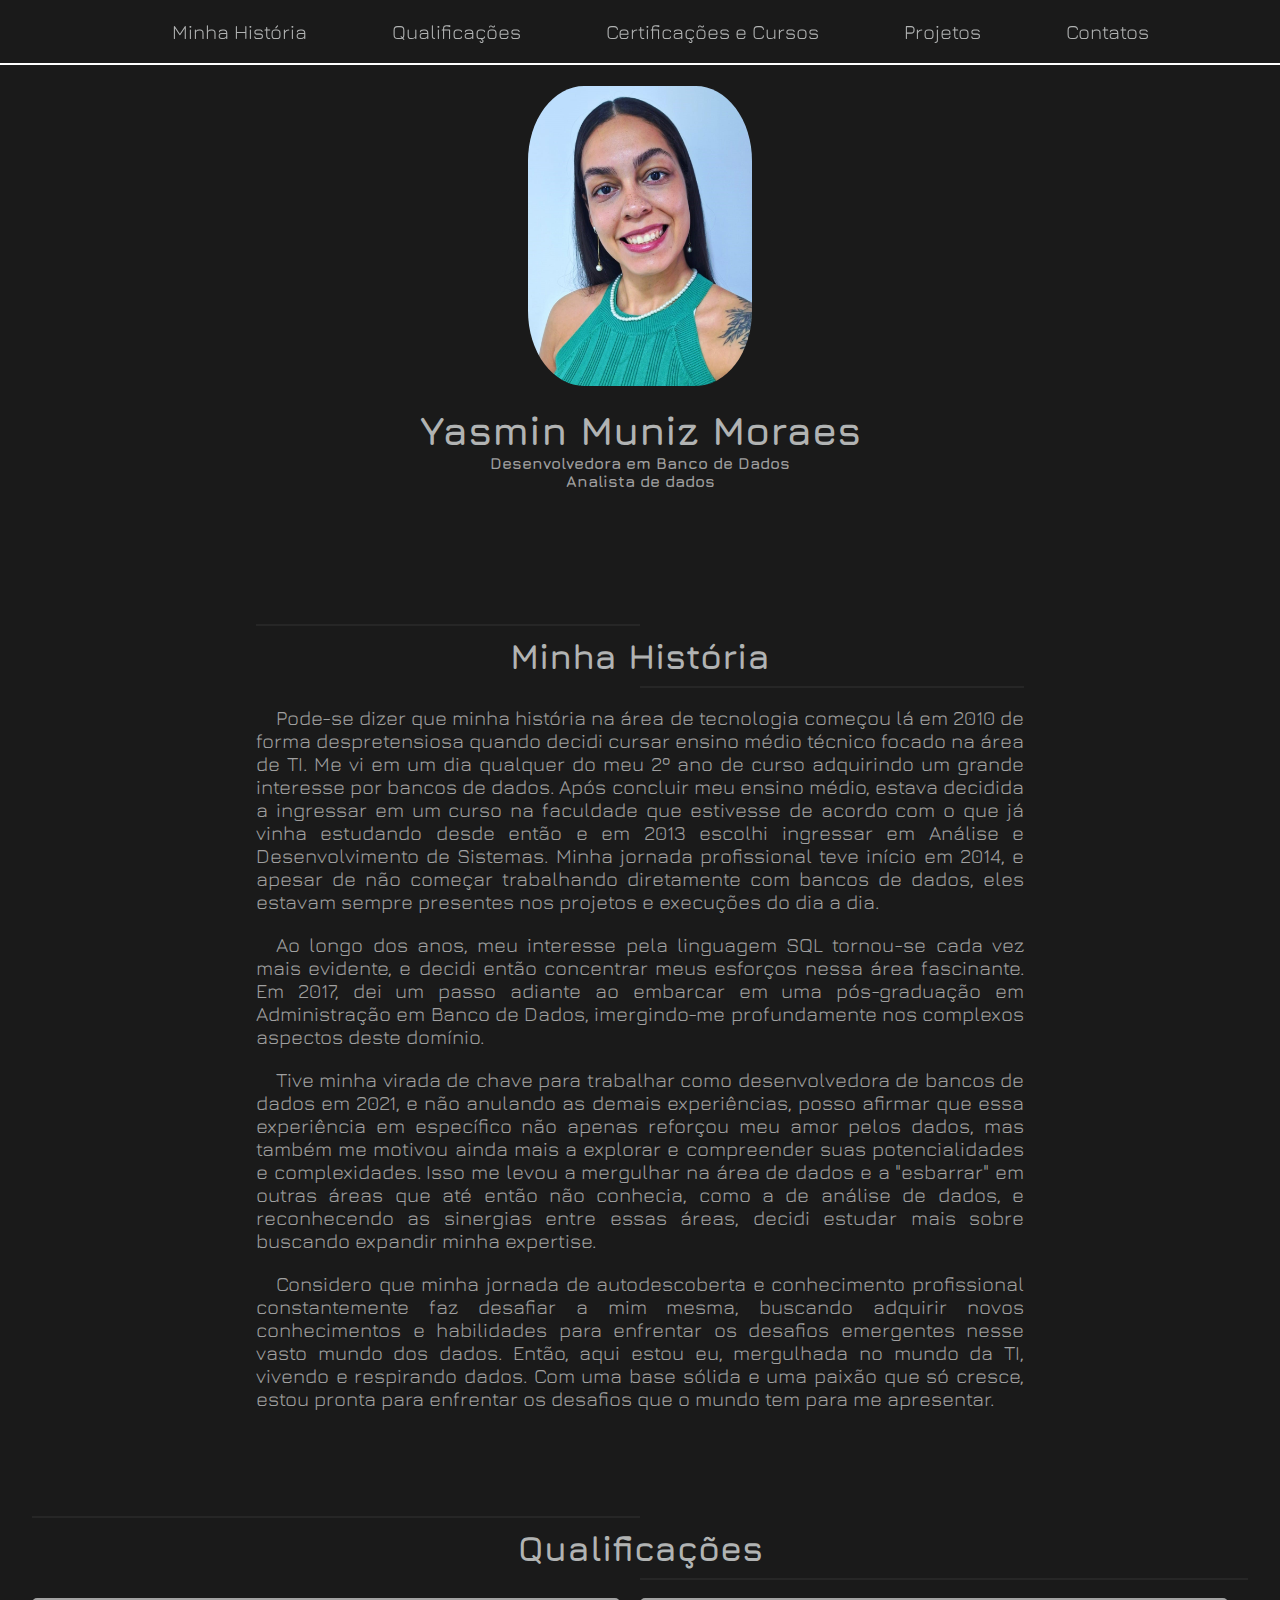
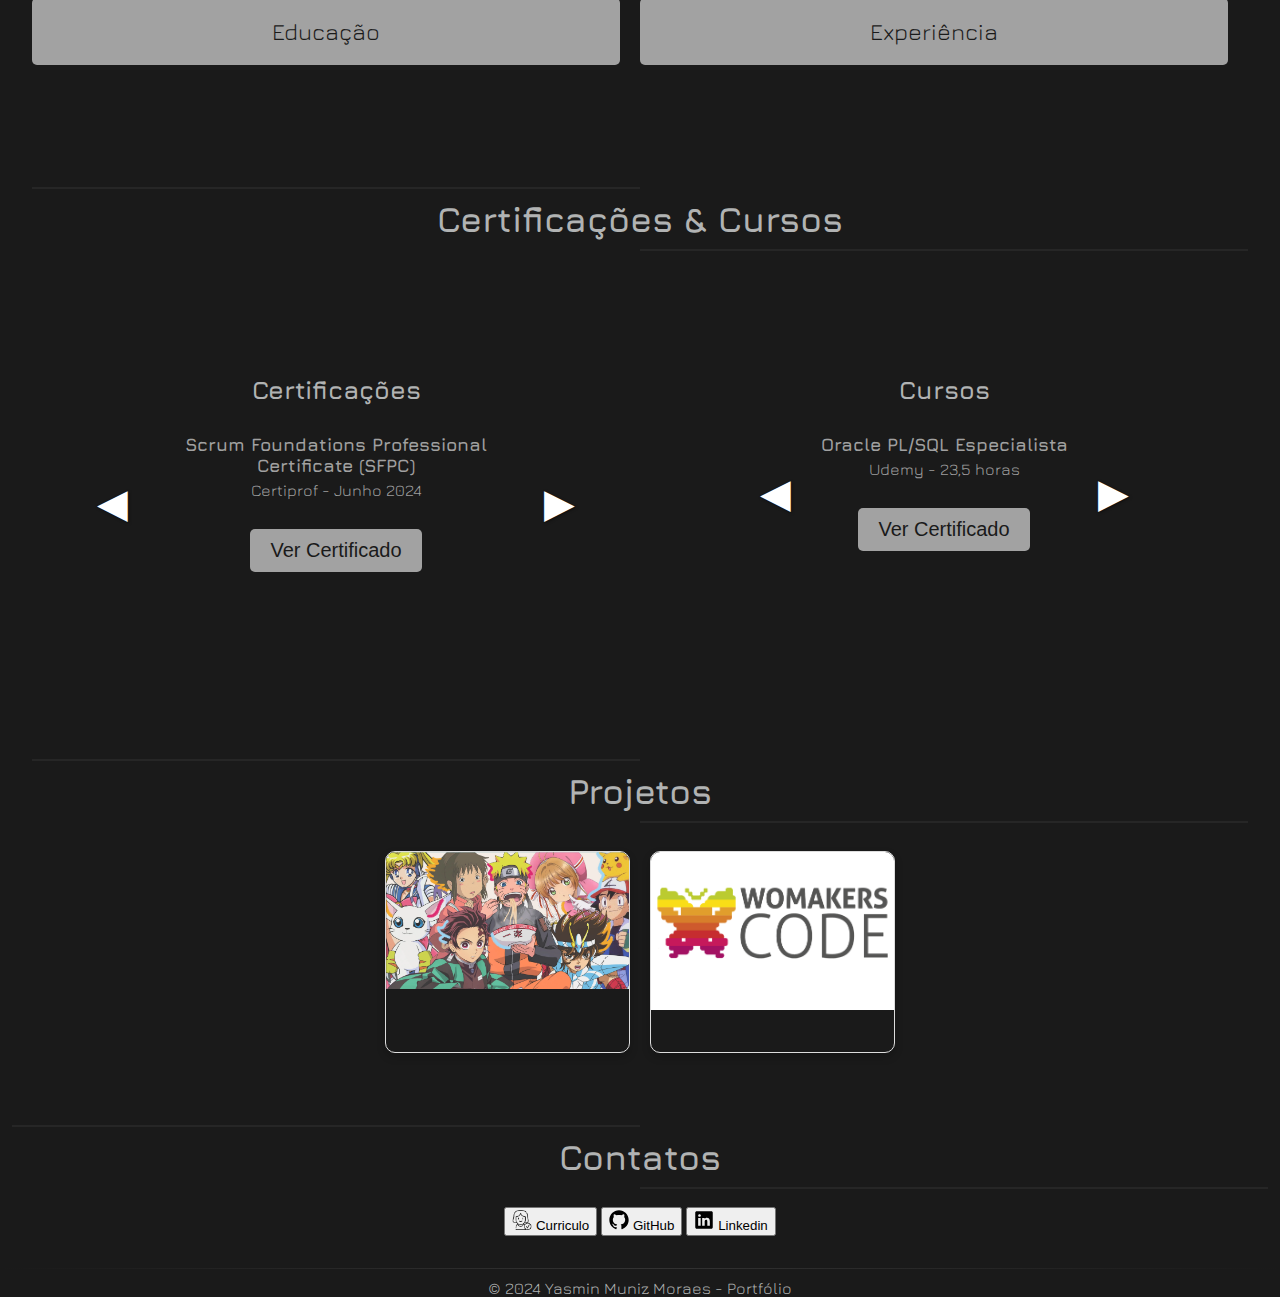
==== commit 85f77de2: "atualizando fts e page projeto bootcamp" ====
--- a/index.html
+++ b/index.html
@@ -10,7 +10,7 @@
         </head>
         <body> 
             <header>
-                <img src="Imagens/fotoperfil.jpg" alt="Foto de Perfil">
+                <img src="Imagens/fotoperfil.jpeg" alt="Foto de Perfil">
                 <h1>Yasmin Muniz Moraes</h1> 
                 <p> <b> Desenvolvedora em Banco de Dados </b></p>
                 <p> <b> Analista de dados </b></p>
@@ -238,7 +238,7 @@
                     </div>
 
                     <div class="project-card">
-                        <img src="Imagens\womakerscode_.jfif" alt="Project Image" class="project-image">
+                        <img src="Imagens\womakerscode.png" alt="Project Image" class="project-image">
                         <div class="project-overlay">
                             <h2>Bootcamp - WomakersCode</h2>
                             <button class="ver-projetos" onclick="window.location.href='project_womakerscode-details.html'">Ver Detalhes</button>
--- a/animacao.css
+++ b/animacao.css
@@ -76,16 +76,13 @@
     color: #aa3333; /* Cor do link quando o mouse está sobre ele */
   }
 
-  a:visited {
-    color: #9e9e9e; /* Cor do link visitado */
-  }
-
   a:active {
     color: #9e4125; /* Cor do link quando clicado */
   }
-
- 
-
+ 
+
+
+  
 section {
     padding: 2em; 
     text-align: center; /* Centralizar o texto */
@@ -151,10 +148,11 @@
 
 /* TAMANHO DA FOTO DE PERFIL */
 header img { 
-    border-radius: 50%; /* Adiciona borda arredondada à imagem */
+    border-radius: 25%; /* Adiciona borda arredondada à imagem */
     max-width: 300px; /* Largura máxima da imagem (dobro) */
     max-height: 300px; /* Altura máxima da imagem (dobro) */
     margin-bottom: 20px; /* Adiciona espaço abaixo da imagem */
+    margin-top: 20px; /* Adiciona espaço abaixo da imagem */
     display: flex;
     flex-wrap: wrap;
 }
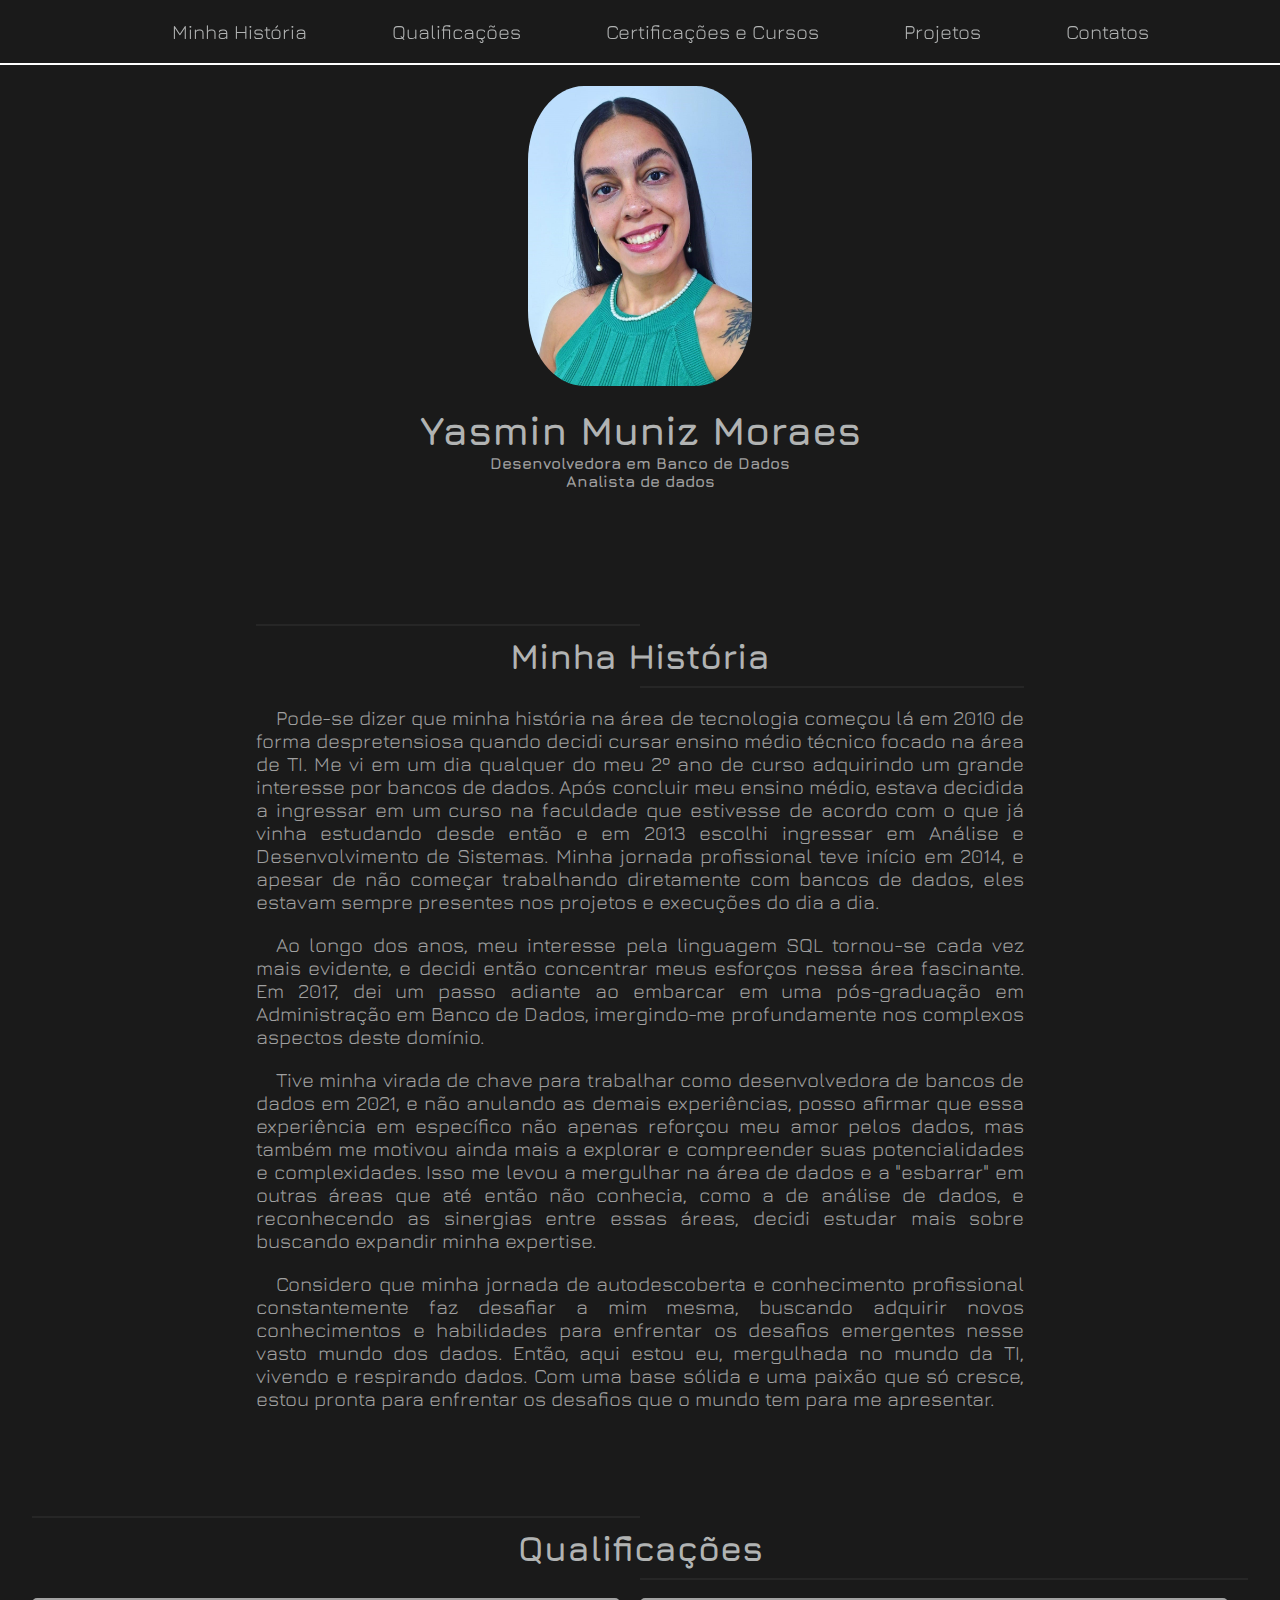
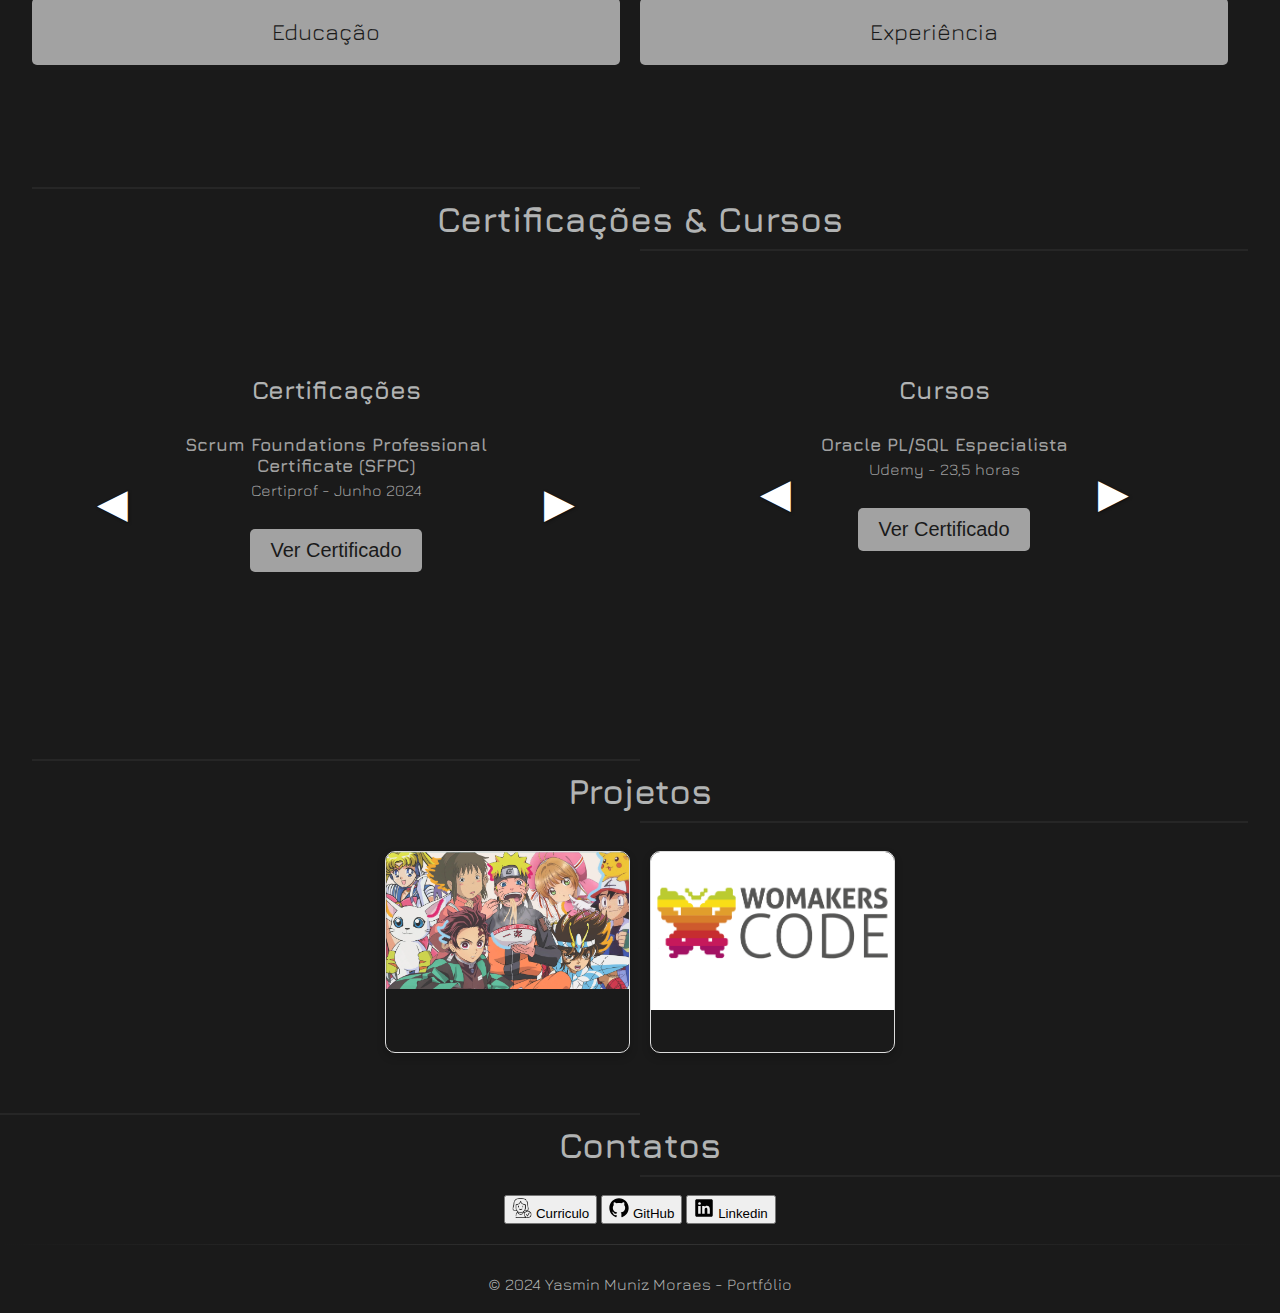
==== commit e0aad7f6: "atualizando fts e page projeto bootcamp" ====
--- a/index.html
+++ b/index.html
@@ -5,7 +5,7 @@
             <link rel="stylesheet" href="animacao.css">
             <link rel="stylesheet" href="https://cdnjs.cloudflare.com/ajax/libs/font-awesome/6.0.0-beta3/css/all.min.css" integrity="sha384-gUD6e8Ztd3Axp4uprLsNLVVBzI1jEEXzrJEy5ZZBmKib8L1O6j3kQTVusPpF0rtX" crossorigin="anonymous">
             <meta charset="UTF-8">
-            <meta name="viewport" content="width=device-width, initial-scale=1.0">
+            <meta name="viewport" content="width=device-width, initial-scale=1.0"> 
             <title>Yasmin Muniz - Portfólio</title>
         </head>
         <body> 
--- a/animacao.css
+++ b/animacao.css
@@ -1,88 +1,97 @@
 
                                 /*BACKGROUND*/
  /* ---------------------------------------------------------------------------------*/                               
- @import url('https://fonts.googleapis.com/css2?family=Jura:wght@300..700&family=Playwrite+IT+Moderna:wght@100..400&family=Yeseva+One&display=swap" rel="stylesheet');
-
- 
- :root {
+ /* ---------------------------------------------------------------------------------*/
+@import url('https://fonts.googleapis.com/css2?family=Jura:wght@300;700&family=Yeseva+One&display=swap');
+
+:root {
     --cor-primaria: #1a1a1a;
     --cor-secundaria: #b1b3b3;
     --cor-terciaria: #e9e9e9a9;
     --cor-hover: #6c6d6d;
 
-    --fonte-primaria: 'Jura', normal;
-    --fonte-secundaria: 'Jura', normal;
-}
- 
-
- body {
+    --fonte-primaria: 'Jura', sans-serif;
+    --fonte-secundaria: 'Jura', sans-serif;
+}
+
+body {
     font-family: var(--fonte-secundaria);
     margin: 0;
     padding: 0;
     box-sizing: border-box;
     background-color: var(--cor-primaria);
     color: var(--cor-terciaria);
-    
 }
 
 hr {
-    border: 0; /* Remove a borda padrão */
-    height: 1px; /* Define a altura da linha */
-    background: linear-gradient(to right, transparent, #333, transparent); /* Cria um gradiente horizontal */
-    margin: 20px 0; /* Adiciona espaçamento acima e abaixo da linha */
+    border: 0; 
+    height: 1px; 
+    background: linear-gradient(to right, transparent, #333, transparent); 
+    margin: 20px 0; 
 }
 
 h1 {
-    font-size: 40px; /* Tamanho dentro dos botões qualificação */
+    font-size: 40px;
     color: var(--cor-secundaria);
-
 }
 
 h2 {
-    font-size: 35px; /* Tamanho da fonte do título das seções */
+    font-size: 35px;
     font-family: var(--fonte-primaria);
     color: var(--cor-secundaria);
 }
 
 h3 {
-    font-size: 20px; /* Tamanho dentro dos botões qualificação */
+    font-size: 20px;
     font-family: var(--fonte-primaria);
     color: var(--cor-secundaria);
 }
 
 h4 {
-    font-size: 17px; /* Tamanho dentro dos botões qualificação  */
+    font-size: 17px;
 }
 
 h1, p, h3, h4 {
-    margin: 0; /* Remove as margens padrão para garantir o alinhamento correto */
-}
-
-                                /* COLOCA LINHA NAS SESSÕES */
-
+    margin: 0; 
+}
+
+/* COLOCA LINHA NAS SESSÕES */
 h2, h3 {
     text-align: center;
-    position: relative; /* Necessário para o posicionamento dos pseudo-elementos */
-  }
-
-                                    /* COR DOS LINKS */
-
-  a {
-    color: #bd6144; /* Cor do link - alaranjado, por exemplo */
-    text-decoration: none; /* Remove o sublinhado padrão dos links */
-  }
-
-  a:hover {
-    color: #aa3333; /* Cor do link quando o mouse está sobre ele */
-  }
-
-  a:active {
-    color: #9e4125; /* Cor do link quando clicado */
-  }
- 
-
-
-  
+    position: relative;
+}
+
+/* COR DOS LINKS */
+a {
+    color: #bd6144;
+    text-decoration: none; 
+}
+
+a:hover {
+    color: #aa3333;
+}
+
+a:active {
+    color: #9e4125;
+}
+
+/* RESPONSIVIDADE */
+@media (max-width: 768px) {
+    h1 {
+        font-size: 32px;
+    }
+    h2 {
+        font-size: 28px;
+    }
+    h3 {
+        font-size: 18px;
+    }
+    h4 {
+        font-size: 16px;
+    }
+}
+
+
 section {
     padding: 2em; 
     text-align: center; /* Centralizar o texto */
@@ -117,22 +126,23 @@
 button:hover {
     background-color: var(--cor-hover);
 }
- 
+
 .botoes-container {
     display: flex; /* Torna o contêiner um flex container */
     justify-content: space-between; /* Distribui os itens horizontalmente */
     margin-bottom: 0px; /* Adiciona espaço abaixo dos botões */
-    }
-
+}
 
 .botoes-container button {
     margin-right: 20px; /* Ajuste a margem conforme necessário */
-    }
-
-
-.certificados button.ver-certificado:hover , .cursos button.ver-certificado:hover, .project-overlay-bootcamp button.ver-projetos:hover, .project-overlay button.ver-projetos:hover  {
-        background-color: var(--cor-hover);
-    }
+}
+
+.certificados button.ver-certificado:hover, 
+.cursos button.ver-certificado:hover, 
+.project-overlay-bootcamp button.ver-projetos:hover {
+    background-color: var(--cor-hover); /* Cor de fundo ao passar o mouse para botões específicos */
+}
+
 
                                 /*FOTO DE PERFIL E NOME */
 /* ---------------------------------------------------------------------------------*/      
@@ -149,12 +159,11 @@
 /* TAMANHO DA FOTO DE PERFIL */
 header img { 
     border-radius: 25%; /* Adiciona borda arredondada à imagem */
-    max-width: 300px; /* Largura máxima da imagem (dobro) */
-    max-height: 300px; /* Altura máxima da imagem (dobro) */
+    max-width: 300px; /* Largura máxima da imagem */
+    max-height: 300px; /* Altura máxima da imagem */
     margin-bottom: 20px; /* Adiciona espaço abaixo da imagem */
-    margin-top: 20px; /* Adiciona espaço abaixo da imagem */
-    display: flex;
-    flex-wrap: wrap;
+    margin-top: 20px; /* Adiciona espaço acima da imagem */
+    display: block; /* Garante que a imagem seja um bloco */
 }
 
                                 /* TOPO COM AS ABAS DA PAGINA */
@@ -167,48 +176,61 @@
     width: 100%; 
     text-align: center;
     padding: 1em;
-    z-index: 1000; /* Para garantir que o menu fique acima de outros elementos */
+    z-index: 1000; /* Garante que o menu fique acima de outros elementos */
     transition: top 0.3s; /* Adiciona uma transição suave */
     border-bottom: 2px solid white; /* Adiciona uma borda branca na parte inferior */
     font-size: 20px; /* Tamanho da fonte */
 }
+
 nav a {
-    color: var(--cor-secundaria);/* COR DA LETRA DO MENU */
+    color: var(--cor-secundaria); /* Cor da letra do menu */
     text-decoration: none;
     padding: 0.5em 1em;
     margin: 0 1em;
 }
 
-
 #navbar.hidden {
     top: -100px; /* Move o menu para cima, escondendo-o */
 }
 
-
-
                                 /* ABA MINHA HISTORIA */
 /* ---------------------------------------------------------------------------------*/
 
-#about  {
+#about {
     text-align: center; /* Centraliza o texto dentro da seção */
-    font-size: 18px; /* Ajusta o tamanho do texto */ 
+    font-size: 18px; /* Ajusta o tamanho do texto */
     padding: 2em 0; /* Adiciona padding apenas na parte superior e inferior */
 }
 
-.about-wrapper   {
+.about-wrapper {
     margin: 0 20%; /* Margens esquerda e direita para centralizar */
 }
 
-#about p    {
+#about p {
     text-align: justify; /* Alinha os parágrafos justificados */
     margin: 20px auto; /* Adiciona espaçamento entre os parágrafos e centraliza horizontalmente */
     text-indent: 1em; /* Destaca a primeira linha de cada parágrafo */
     font-size: 20px; /* Ajusta o tamanho do texto */
 }
 
-
-
-                                /* ABA QUALIFICACOES */
+/* Ajustes de responsividade para telas menores */
+@media screen and (max-width: 768px) {
+    .about-wrapper {
+        margin: 0 10%; /* Reduz as margens laterais em telas menores */
+    }
+
+    header img {
+        max-width: 200px; /* Ajusta a largura máxima da imagem em telas menores */
+        max-height: 200px; /* Ajusta a altura máxima da imagem em telas menores */
+    }
+
+    #navbar {
+        font-size: 18px; /* Reduz o tamanho da fonte do menu em telas menores */
+    }
+}
+
+
+/* ABA QUALIFICACOES */
 /* ---------------------------------------------------------------------------------*/
 
 /* Estilo de botão ativo */
@@ -218,9 +240,9 @@
 }
 
 .qualificacoes-container p {
-    text-align: justify; /* Alinha o texto à esquerda */
-}
- 
+    text-align: justify; /* Alinha o texto justificado */
+}
+
 /* BOTOES QUALIFICACOES */
 .botao-educacional, .botao-experiencia {
     display: block;
@@ -235,10 +257,12 @@
     font-size: 23px;
     font-family: var(--fonte-primaria);
 }
+
+/* Container de Qualificações */
 .qualificacoes-container {
     width: 40%;
-    margin-top: 0px;
-    margin-right: 1,5%;
+    margin-top: 0;
+    margin-right: 1.5%;
     padding-right: 20px;
     display: inline-block;
     vertical-align: top;
@@ -247,13 +271,27 @@
     font-size: 20px;
 }
 
-.qualificacoes-container h3,.qualificacoes-container h4, .qualificacoes-container span, .qualificacoes-container li {
-    text-align: center; /* Alinha o texto do resumo à esquerda */
-    margin: 0px;
-}
-
-
-                                /* ABA CERTIFICACOES E CURSOS */
+.qualificacoes-container h3,
+.qualificacoes-container h4, 
+.qualificacoes-container span, 
+.qualificacoes-container li {
+    text-align: center; /* Centraliza o texto */
+    margin: 0;
+}
+
+/* Ajustes de responsividade */
+@media screen and (max-width: 768px) {
+    .botao-educacional, .botao-experiencia {
+        width: 100%; /* Botões ocupam toda a largura em telas menores */
+    }
+
+    .qualificacoes-container {
+        width: 100%; /* O container ocupa 100% da largura em telas menores */
+        padding-right: 0; /* Remove o padding lateral em telas menores */
+    }
+}
+
+/* ABA CERTIFICACOES E CURSOS */
 /* ---------------------------------------------------------------------------------*/
 
 #certificados-cursos {
@@ -265,7 +303,7 @@
 }
 
 .certificados, .cursos {
-    display: flex; /* Adicionado para manter os botões e o texto alinhados verticalmente */
+    display: flex; /* Adiciona alinhamento vertical */
     flex-direction: column; /* Organiza os elementos em coluna */
     align-items: center; /* Centraliza horizontalmente */
     border: 5px solid transparent;
@@ -278,27 +316,26 @@
     text-align: center; /* Centraliza o conteúdo */
 }
 
-
+/* Títulos e textos */
 .certificados h3, 
 .cursos h3 {
     font-size: 25px; /* Tamanho da fonte */
     margin: 0; /* Remove as margens padrão */
-    margin-bottom: 30px; /* Defina o valor desejado para a margem inferior */ 
+    margin-bottom: 30px; /* Margem inferior */
 }
 
 .certificado h4,
 .curso h4 {
     font-size: 18px; /* Tamanho da fonte */
-    margin-bottom: 5px; /* Adiciona espaço entre o título e o texto */
-    /* Largura removida para permitir que o título seja responsivo */
+    margin-bottom: 5px; /* Espaço entre o título e o texto */
 }
 
 .certificado p,
 .curso p {
-    margin-bottom: 30px; /* Adiciona espaço entre o texto e os botões */ 
-}
-
-    /*SETAS*/
+    margin-bottom: 30px; /* Espaço entre o texto e os botões */ 
+}
+
+/* SETAS */
 /* Estilo para as setas */
 .certificados button.cert-prev, 
 .certificados button.cert-next, 
@@ -321,7 +358,7 @@
 .cursos button.curso-prev:hover, 
 .cursos button.curso-next:hover {
     color: var(--cor-terciaria); /* Cor das setas ao passar o mouse */
-    transform: scale(1.1); /* Aumenta um pouco o tamanho das setas ao passar o mouse */
+    transform: scale(1.1); /* Aumenta o tamanho das setas ao passar o mouse */
 }
 
 /* Efeito active para as setas */
@@ -333,22 +370,22 @@
     transform: scale(1); /* Remove o aumento de tamanho ao clicar */
 }
 
-
-.certificados button.ver-certificado, .cursos button.ver-certificado {
+.certificados button.ver-certificado, 
+.cursos button.ver-certificado {
     font-size: 20px; /* Define o tamanho da fonte */
     padding: 10px 20px; /* Define o preenchimento interno do botão */
     background-color: var(--cor-terciaria); /* Cor do botão */
     color: var(--cor-primaria); /* Cor do texto */
     border: none; /* Remove a borda do botão */
     cursor: pointer; /* Altera o cursor ao passar sobre o botão */
-    border-radius: 5px; /* Adiciona bordas arredondadas nas laterais  */
-    
-}
-
-.certificados1, .cursos1 { 
+    border-radius: 5px; /* Adiciona bordas arredondadas */
+}
+
+/* Adiciona exibição flexível para botões e texto dentro dos containers */
+.certificados1, 
+.cursos1 { 
     display: flex;     
 }
-
 
 /* FAZER A BORDA FICAR RGB */
 @keyframes pulse {
@@ -368,15 +405,13 @@
 
 .certificados:hover,
 .cursos:hover {
-    animation: pulse 1s infinite;
-    
-}
-
-
-                                /* PROJETOS */
-/* ---------------------------------------------------------------------------------*/
-
-/* Styles for the back button */ 
+    animation: pulse 1s infinite; /* Animação de borda RGB ao passar o mouse */
+}
+
+/* PROJETOS */
+/* ---------------------------------------------------------------------------------*/
+
+/* Styles for the back button */
 .back-button {
     position: fixed; /* Fixa o botão em relação à viewport */
     top: 20px; /* Distância do topo da viewport */
@@ -393,126 +428,130 @@
     border-radius: 5px; /* Bordas arredondadas do botão */
 }
 
-
+/* Container para os projetos */
 .project-container {
     display: flex;
     flex-wrap: wrap;
-    justify-content: center;
-    align-items: center;
-}
-
+    justify-content: center; /* Centraliza os cartões de projeto horizontalmente */
+    align-items: center; /* Alinha os cartões de projeto verticalmente */ 
+}
+
+/* Estilo para cada cartão de projeto */
 .project-card {
     position: relative;
-    width: 20%; /* Adjust to ensure 3 cards per line with some margin */
-    margin-bottom: 20px; /* Adjust as needed */
-    height: 200px;
+    width: 20%; /* Ajusta a largura para 3 cartões por linha */ 
+    height: 200px; /* Altura fixa para os cartões */
     margin: 10px;
     overflow: hidden;
     border-radius: 10px;
     box-shadow: 0 4px 8px rgba(0, 0, 0, 0.2); 
     transition: transform 0.3s; /* Animação suave ao passar o mouse */ 
     border: 1px solid #ddd; /* Opcional: borda para destacar os projetos */
-}
-
- 
+    display: flex;
+    flex-direction: column; /* Organiza o conteúdo verticalmente */
+} 
+
+/* Efeito hover para o cartão de projeto */
 .project-card:hover {
-    transform: translateY(-10px); /* Levanta a div ao passar o mouse */
-}
-
+    transform: translateY(-10px); /* Levanta o cartão ao passar o mouse */
+    box-shadow: 0 6px 12px rgba(0, 0, 0, 0.3); /* Aumenta a sombra ao passar o mouse */
+}
+
+/* Estilo para a imagem do projeto */
 .project-image {
     width: 100%;
     height: auto;
-    object-fit: cover;
-}
-
-
-
+    object-fit: cover; /* Garante que a imagem cubra o cartão */
+    display: block; /* Remove o espaço abaixo da imagem */
+}
+
+.project-image-container {
+    width: 100%;
+    height: 70%; /* Ajuste conforme necessário */
+    overflow: hidden;
+}
+
+/* Sobreposição do projeto */
 .project-overlay {
     position: absolute;
     top: 0;
     left: 0;
     width: 100%;
     height: 100%;
-    background: rgba(0, 0, 0, 0.7);
+    background: rgba(0, 0, 0, 0.7); /* Fundo escuro com opacidade */
     color: white;
     display: flex;
     flex-direction: column;
     justify-content: center;
     align-items: center;
     opacity: 0;
-    transition: opacity 0.3s;
- 
-}
-
-.project-card:hover .project-overlay   {
-    opacity: 1;
-}
-
+    transition: opacity 0.3s; /* Transição suave para a visibilidade */
+}
+
+/* Efeito hover para a sobreposição do projeto */
+.project-card:hover .project-overlay {
+    opacity: 1; /* Torna a sobreposição visível ao passar o mouse */
+}
+
+/* Estilo para o título na sobreposição do projeto */
 .project-overlay h2 {
     margin-bottom: 10px;
     font-size: 24px;
     text-align: center;
 }
 
+/* Estilo para os botões na sobreposição do projeto */
 .project-overlay button {
     padding: 10px 20px;
     border: none;
-    background-color: #fafafa;
+    background-color: #fafafa; /* Cor de fundo padrão para os botões */
     color: rgb(7, 7, 7);
     font-size: 16px;
     border-radius: 5px;
     cursor: pointer;
     transition: background-color 0.3s ease;
-    margin: 5px; /* Ajuste a margem entre os botões conforme necessário */
-    
-}
-
+    margin: 5px; /* Margem entre os botões */
+}
+
+/* Estilo específico para o botão "Ver Projetos" */
 .project-overlay button.ver-projetos {
-    font-size: 15px; /* Define o tamanho da fonte */
-    padding: 10px 20px; /* Define o preenchimento interno do botão */
+    font-size: 15px; /* Tamanho da fonte */
+    padding: 10px 20px; /* Preenchimento interno do botão */
     background-color: var(--cor-terciaria); /* Cor do botão */
     color: var(--cor-primaria); /* Cor do texto */
     border: none; /* Remove a borda do botão */
     cursor: pointer; /* Altera o cursor ao passar sobre o botão */
-    border-radius: 5px; /* Adiciona bordas arredondadas nas laterais  */
-    
-}
-
-
-
-
- 
- 
-                                /* ABA CONTATOS */
+    border-radius: 5px; /* Bordas arredondadas */
+    transition: opacity 0.3s;   
+    margin: 5px; /* Ajusta a margem entre os botões conforme necessário */  
+}
+
+ /* ABA CONTATOS */
 /* ---------------------------------------------------------------------------------*/
 
 #contact {
     background-color: var(--cor-primaria); /* Cor do fundo da seção */
     color: var(--cor-secundaria); /* Cor do texto */ 
-    margin: -20px; /* Ajuste a margem entre os botões conforme necessário */ 
-}
-
-
-                                /* RODAPÉ */
+    margin: -20px; /* Ajuste a margem conforme necessário */
+    padding: 20px; /* Adiciona padding para melhorar o espaçamento interno */
+    text-align: center; /* Centraliza o texto */
+}
+
+/* RODAPÉ */
 /* ---------------------------------------------------------------------------------*/
 
 footer {
-    background-color: var(--cor-primaria); /* Cor do botão */
+    background-color: var(--cor-primaria); /* Cor do fundo do rodapé */
     color: var(--cor-secundaria); /* Cor do texto */
-    text-align: center; 
-    margin: -10px; /* Ajuste a margem entre os botões conforme necessário */ 
+    text-align: center; /* Centraliza o texto */
+    padding: 20px; /* Adiciona padding para o rodapé */
+    margin: -10px; /* Ajuste a margem conforme necessário */
 } 
 
-
-
-
-                                /* PROJETOS - PAGINA ANIMES */
-/* ---------------------------------------------------------------------------------*/
-
-
-
-
-.powerbi  {
+/* PROJETOS - PAGINA ANIMES */
+/* ---------------------------------------------------------------------------------*/
+
+.powerbi {
     display: flex;
     justify-content: center;
     align-items: center;
@@ -525,93 +564,84 @@
     width: 100%;
     box-sizing: border-box;
 }
-.powerbi  iframe {
+
+.powerbi iframe {
     width: 100%;
     height: 700px; /* Aumenta a altura do iframe */
     border: none;
-
 }
 
 #about-anime {
     text-align: center; /* Centraliza o texto dentro da seção */
     font-size: 18px; /* Ajusta o tamanho do texto */
     border-bottom: 5px solid #ffffff; /* Borda na parte inferior */
-    padding: 2em 0; /* Adiciona padding apenas na parte superior e inferior */
-}
-
-#about-anime h1{
-    margin: 0 auto; /* Centraliza os elementos dentro da seção */
+    padding: 2em 0; /* Adiciona padding na parte superior e inferior */
+}
+
+#about-anime h1 {
     margin: 60px auto; /* Adiciona espaçamento vertical e centraliza horizontalmente */
     font-size: 50px; /* Ajusta o tamanho do texto */
 }
 
-#about-anime h3{
-    margin: 0 auto; /* Centraliza os elementos dentro da seção */
+#about-anime h3 {
     margin: 30px auto; /* Adiciona espaçamento vertical e centraliza horizontalmente */
     font-size: 25px; /* Ajusta o tamanho do texto */
 }
- 
-#about-anime p , ul{
+
+#about-anime p, ul {
     margin: 0 auto; /* Centraliza os elementos dentro da seção */
     max-width: 80%; /* Define a largura máxima dos elementos */
 }
 
 #about-anime p {
     text-align: justify; /* Alinha o texto dos parágrafos justificados */
-    margin: 20px auto; /* Adiciona espaçamento vertical e centraliza horizontalmente */ 
+    margin: 20px auto; /* Adiciona espaçamento vertical e centraliza horizontalmente */
     font-size: 20px; /* Ajusta o tamanho do texto */
-}
-
-
+ }
   
 
-#about-anime  h2, h3 { 
+/* ABA ANIME - TITULOS E LISTAS */
+/* ---------------------------------------------------------------------------------*/
+
+#about-anime h2, #about-anime h3 { 
     margin: 70px 0; /* Espaçamento vertical entre os títulos */ 
-  }
-
-#about-anime  li {
-    text-align: left; 
-  }
-
-  h2::before,
-  h2::after {
+    position: relative; /* Necessário para posicionar as linhas acima e abaixo dos títulos */
+}
+
+#about-anime li {
+    text-align: left; /* Alinha o texto das listas à esquerda */
+}
+
+/* Estilo para linhas acima e abaixo dos títulos h2 */
+h2::before,
+h2::after {
     content: "";
     position: absolute;
     width: 50%;
     border-top: 1px solid #333; /* Linha sutil */
     top: 50%;
     transform: translateY(-50%); /* Centraliza verticalmente a linha em relação ao título */
-  }
-
-  h2::before {
+}
+
+h2::before {
     left: 0;
     margin-left: 0;
-  }
-
-  h2::after {
+    top: -10px; /* Ajusta a linha acima do título */
+}
+
+h2::after {
     right: 0;
     margin-right: 0;
-  }
- 
-  h2::before {
-    top: -10px; /* Ajusta a linha acima do título */
-  }
-
-  h2::after {
     top: 100%; /* Posiciona a linha abaixo do título */
     margin-top: 10px; /* Adiciona espaçamento entre o título e a linha abaixo */
-  }
-
-
-
-
-                                /* PROJETOS - PAGINA BOOTCAMP */
-/* ---------------------------------------------------------------------------------*/
-
-
-.project-card-bootcamp { /*conteiner */
+}
+
+/* PROJETOS - PAGINA BOOTCAMP */
+/* ---------------------------------------------------------------------------------*/
+
+.project-card-bootcamp { /* Contêiner dos cartões de projeto */
     position: relative;
-    width: 20%; /* Adjust to ensure 3 cards per line with some margin */ 
+    width: 20%; /* Ajusta para garantir 3 cartões por linha com alguma margem */ 
     height: 400px;
     margin: 10px;
     overflow: hidden;
@@ -620,35 +650,31 @@
     transition: transform 0.3s; /* Animação suave ao passar o mouse */ 
     border: 1px solid #ddd; /* Opcional: borda para destacar os projetos */
 }
- 
-.about-wrapper  li { 
-    text-align: left; /* Centraliza o texto dentro da seção */ 
-    
-}
-
-
-.project-title { /* Centraliza o titulo dentro da box dos desafios */ 
+
+.about-wrapper li { 
+    text-align: left; /* Alinha o texto das listas à esquerda */
+}
+
+.project-title { /* Centraliza o título dentro da caixa dos desafios */ 
     position: absolute;
     top: 20%;
     left: 50%;
     transform: translate(-50%, -50%);
-    color:  var(--cor-terciaria);
+    color: var(--cor-terciaria);
     font-size: 24px;
     z-index: 1;
-    text-align: top;
+    text-align: center; /* Corrige o alinhamento do texto */
     width: 100%;
     background-color: var(--cor-primaria);
 }   
 
-   
-
 .project-card:hover .project-overlay-bootcamp {
     opacity: 1;
 }
 
 .project-overlay-bootcamp {
-    height: 100%; /* Ajuste conforme necessário */
-    width: 100%;  /* Ajuste conforme necessário */
+    height: 100%; /* Ajusta conforme necessário */
+    width: 100%;  /* Ajusta conforme necessário */
     background: var(--cor-primaria);
     color: white;  
     transition: opacity 0.3s;
@@ -661,14 +687,13 @@
     position: relative; /* Garante que o posicionamento dos botões seja relativo ao contêiner */
 }
 
-
 .button-container {
     display: flex; /* Adiciona flexbox */
     flex-direction: row; /* Organiza os botões lado a lado */
     justify-content: center; /* Centraliza os botões horizontalmente */
     width: 100%; /* Garante que o contêiner use a largura total disponível */
 }
- 
+
 .project-overlay-bootcamp button.ver-projetos {
     font-size: 15px; /* Define o tamanho da fonte */
     padding: 10px 20px; /* Define o preenchimento interno do botão */
@@ -680,9 +705,3 @@
     transition: opacity 0.3s;   
     margin: 5px; /* Ajusta a margem entre os botões conforme necessário */  
 }
-
-
-
-
-
-
